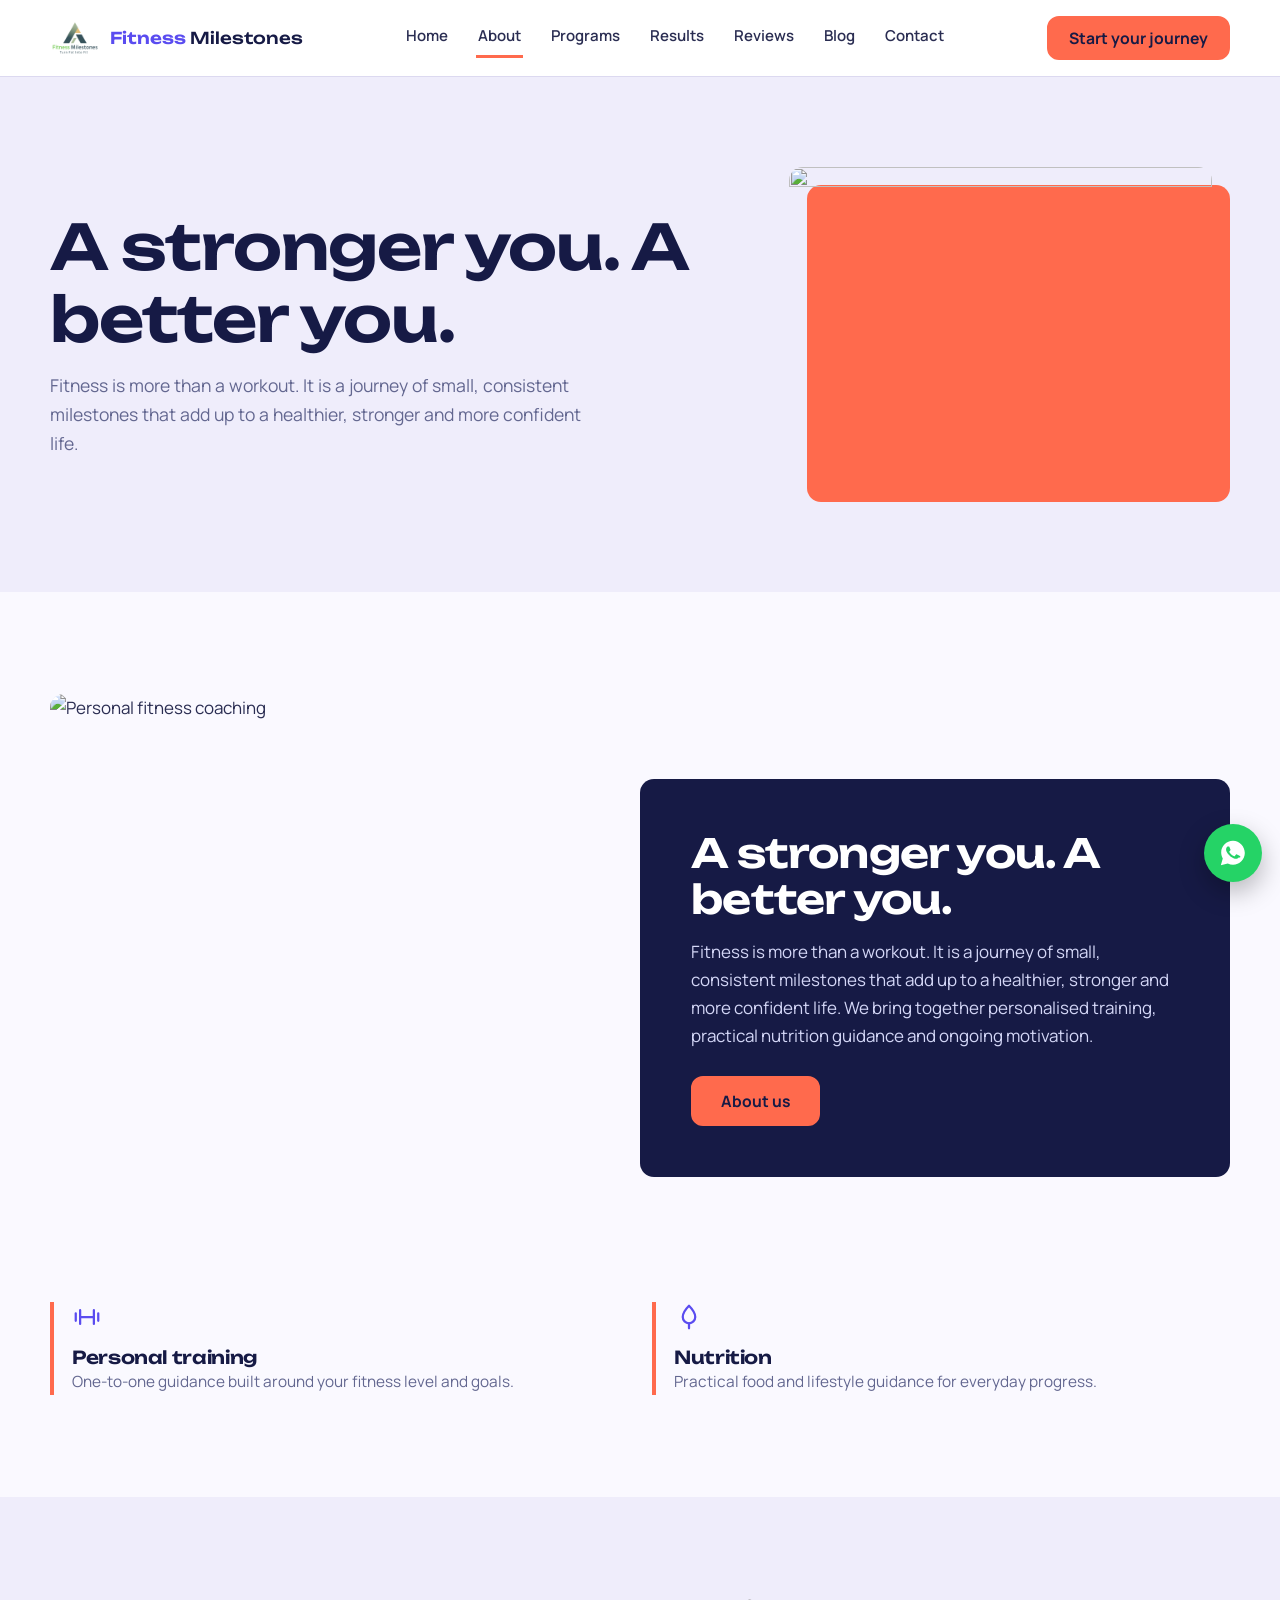
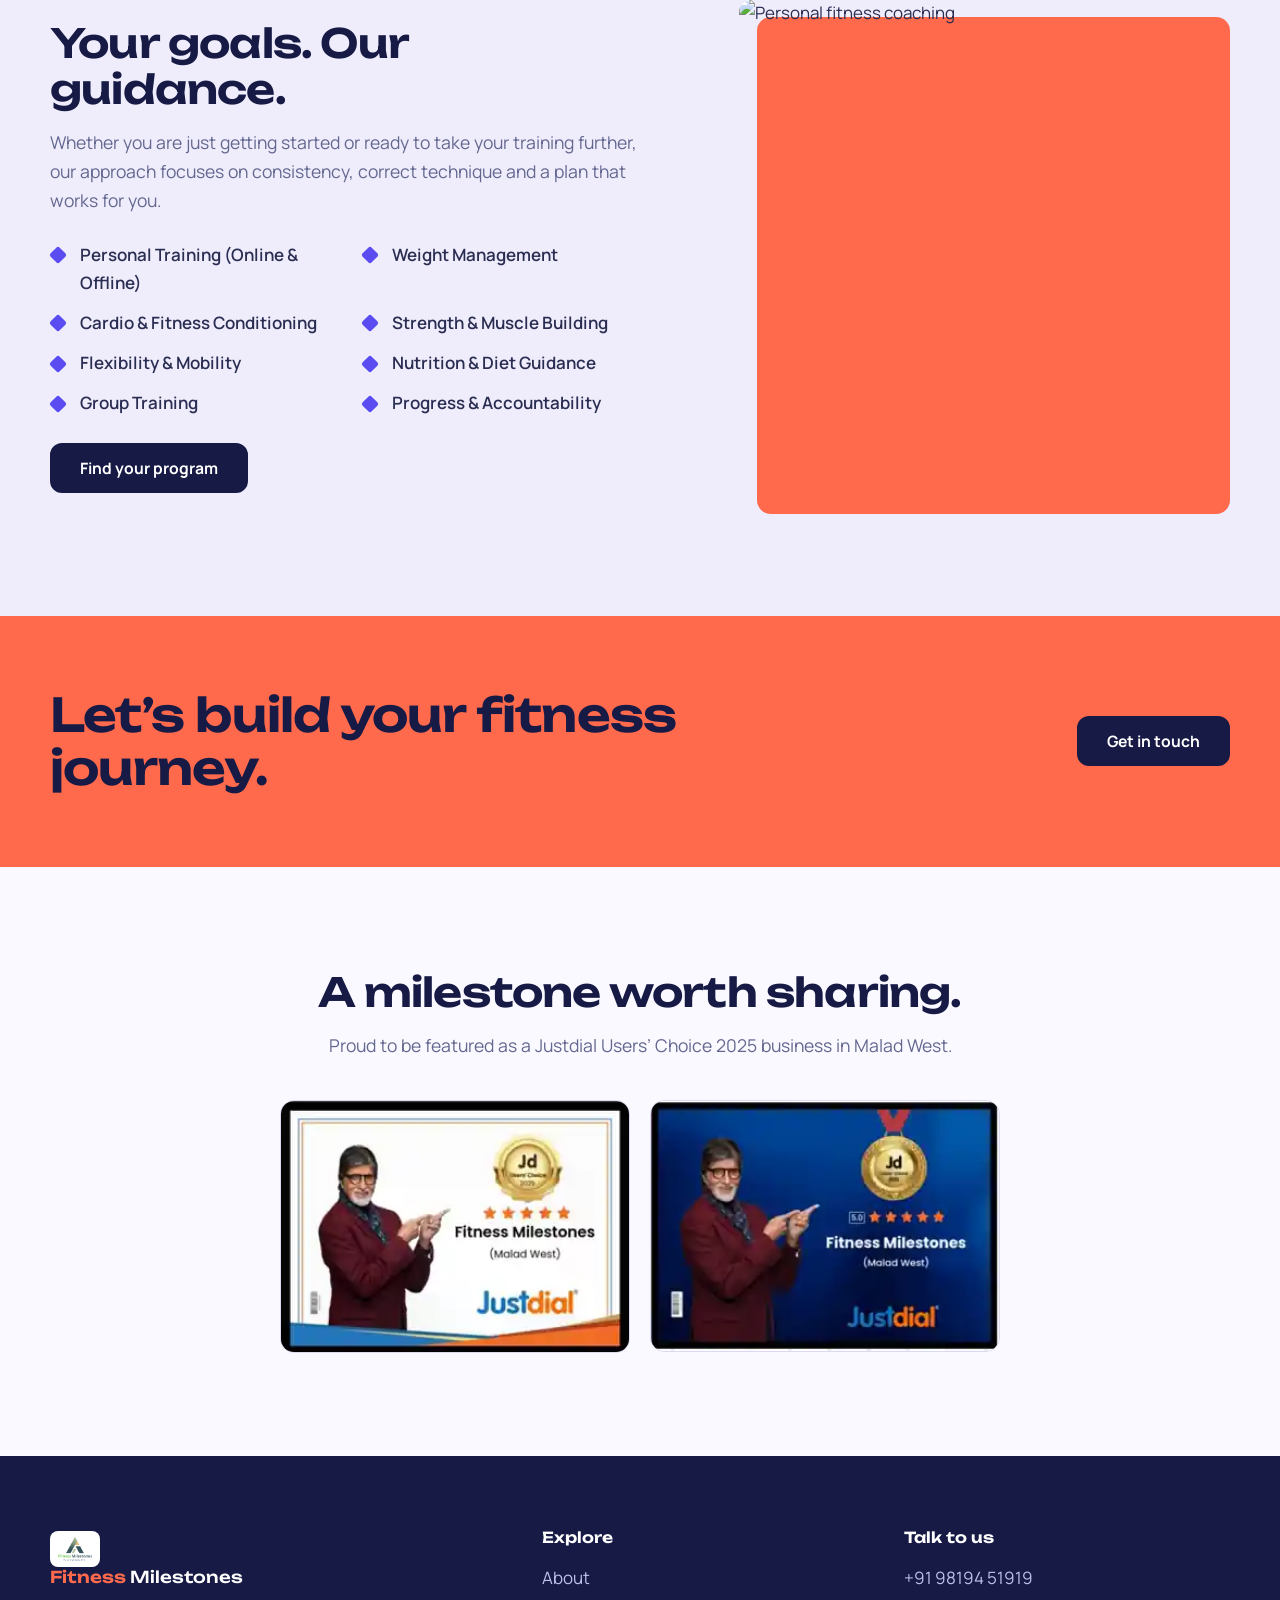
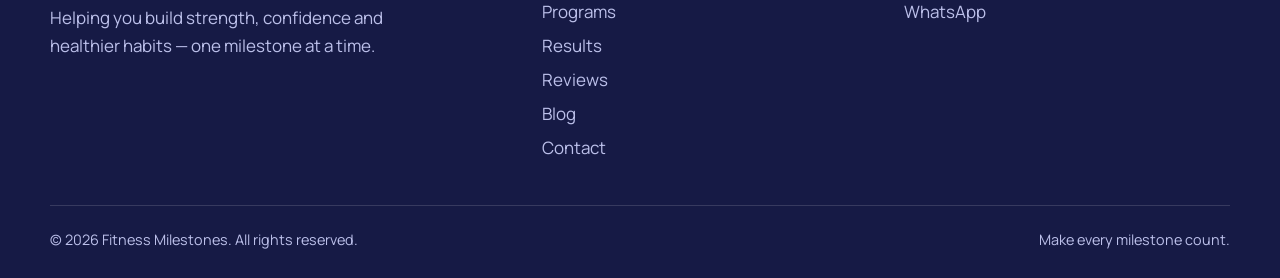
==== about.html @ b38b158b "Fitness Milestones v2 variant: light indigo/coral design, split hero, program rows, timeline steps, " ====
<!DOCTYPE html>
<html lang="en"><head><meta charset="utf-8"><meta name="viewport" content="width=device-width,initial-scale=1,viewport-fit=cover"><meta name="theme-color" content="#161a45">
<title>About | Fitness Milestones</title><meta name="description" content="Fitness is a journey of small, consistent milestones.">
<meta property="og:title" content="About | Fitness Milestones"><meta property="og:description" content="Fitness is a journey of small, consistent milestones."><meta property="og:image" content="assets/images/fitness-milestones-logo.png">
<link rel="icon" href="assets/images/fitness-milestones-logo.png">
<link rel="preconnect" href="https://fonts.googleapis.com"><link rel="preconnect" href="https://fonts.gstatic.com" crossorigin>
<link href="https://fonts.googleapis.com/css2?family=Manrope:wght@400;500;600;700&family=Unbounded:wght@500;600&display=swap" rel="stylesheet">
<link rel="stylesheet" href="assets/css/site.css"></head><body>
<a class="skip" href="#main">Skip to content</a>
<header class="hd"><div class="wrap nav"><a class="brand" href="index.html" aria-label="Fitness Milestones home"><img src="assets/images/fitness-milestones-logo.png" alt="" width="52" height="38"><span><b>Fitness</b> Milestones</span></a><nav class="links" id="links" aria-label="Main"><a href="index.html">Home</a><a href="about.html" aria-current="page">About</a><a href="programs.html">Programs</a><a href="results.html">Results</a><a href="reviews.html">Reviews</a><a href="blog.html">Blog</a><a href="contact.html">Contact</a><a class="m-cta" href="contact.html">Start your journey</a></nav><a class="btn" href="contact.html">Start your journey</a><button class="burger" id="burger" aria-expanded="false" aria-controls="links" aria-label="Open menu"><i></i></button></div></header>
<main id="main"><section class="ph"><div class="wrap hg"><div><h1>A stronger you. A better you.</h1><p class="lead">Fitness is more than a workout. It is a journey of small, consistent milestones that add up to a healthier, stronger and more confident life.</p></div><div class="fr"><img src="https://images.unsplash.com/photo-1599058945522-28d584b6f0ff?auto=format&fit=crop&w=1000&q=80" alt="" fetchpriority="high"></div></div></section><section class="sec"><div class="wrap"><div class="intro"><img loading="lazy" src="https://images.unsplash.com/photo-1571019613454-1cb2f99b2d8b?auto=format&fit=crop&w=1000&q=80" alt="Personal fitness coaching"><div class="panel"><h2>A stronger you. A better you.</h2><p>Fitness is more than a workout. It is a journey of small, consistent milestones that add up to a healthier, stronger and more confident life. We bring together personalised training, practical nutrition guidance and ongoing motivation.</p><a class="btn" href="about.html">About us</a></div></div><div class="mini"><div><svg viewBox="0 0 24 24"><path d="M6.5 6.5v11M17.5 6.5v11M3 9v6M21 9v6M6.5 12h11"/></svg><h3>Personal training</h3><p>One-to-one guidance built around your fitness level and goals.</p></div><div><svg viewBox="0 0 24 24"><path d="M12 3c3 3 5 5.5 5 9a5 5 0 01-10 0c0-3.500 2-6 5-9z"/><path d="M12 21v-4"/></svg><h3>Nutrition</h3><p>Practical food and lifestyle guidance for everyday progress.</p></div></div></div></section><section class="sec band"><div class="wrap sp r"><div><h2>Your goals. Our guidance.</h2><p class="lead">Whether you are just getting started or ready to take your training further, our approach focuses on consistency, correct technique and a plan that works for you.</p><ul class="checks"><li>Personal Training (Online &amp; Offline)</li><li>Weight Management</li><li>Cardio &amp; Fitness Conditioning</li><li>Strength &amp; Muscle Building</li><li>Flexibility &amp; Mobility</li><li>Nutrition &amp; Diet Guidance</li><li>Group Training</li><li>Progress &amp; Accountability</li></ul><a class="btn dk" href="programs.html">Find your program</a></div><div class="fr"><img loading="lazy" src="https://images.unsplash.com/photo-1571019613454-1cb2f99b2d8b?auto=format&fit=crop&w=1000&q=80" alt="Personal fitness coaching"></div></div></section><section class="cta"><div class="wrap"><h2>Let’s build your fitness journey.</h2><a class="btn dk" href="contact.html">Get in touch</a></div></section><section class="sec"><div class="wrap"><div class="head c"><h2>A milestone worth sharing.</h2><p class="lead">Proud to be featured as a Justdial Users’ Choice 2025 business in Malad West.</p></div><div class="aw"><img loading="lazy" src="assets/images/justdial-white.webp" alt="Justdial Users’ Choice 2025 recognition for Fitness Milestones, Malad West" width="320" height="231"><img loading="lazy" src="assets/images/justdial-blue.webp" alt="Justdial Users’ Choice 2025 recognition for Fitness Milestones, Malad West" width="320" height="230"></div></div></section></main>
<footer><div class="wrap"><div class="ft"><div><a class="brand" href="index.html" aria-label="Fitness Milestones home"><img src="assets/images/fitness-milestones-logo.png" alt="" width="52" height="38"><span><b>Fitness</b> Milestones</span></a><p>Helping you build strength, confidence and healthier habits — one milestone at a time.</p></div><div><h4>Explore</h4><a href="about.html">About</a><a href="programs.html">Programs</a><a href="results.html">Results</a><a href="reviews.html">Reviews</a><a href="blog.html">Blog</a><a href="contact.html">Contact</a></div><div><h4>Talk to us</h4><a href="tel:+919819451919">+91 98194 51919</a><a href="https://wa.me/919819451919" target="_blank" rel="noopener">WhatsApp</a></div></div>
<div class="cp"><span>© <span id="year">2026</span> Fitness Milestones. All rights reserved.</span><span>Make every milestone count.</span></div></div></footer>
<a class="wa" href="https://wa.me/919819451919?text=Hi%20Fitness%20Milestones%2C%20I%27d%20like%20to%20know%20more." target="_blank" rel="noopener" aria-label="Chat on WhatsApp"><svg viewBox="0 0 32 32"><path d="M16 3C9 3 3.4 8.6 3.4 15.5c0 2.3.6 4.4 1.7 6.3L3 29l7.4-1.9c1.8 1 3.8 1.5 5.6 1.5 7 0 12.600-5.600 12.600-12.500S23 3 16 3zm6.300 17.500c-.3.800-1.600 1.500-2.200 1.600-.6.100-1.300.100-2.100-.1-.5-.2-1.200-.4-2-.8-3.500-1.500-5.800-5.100-6-5.300-.2-.2-1.400-1.900-1.400-3.600s.9-2.500 1.200-2.900c.3-.3.700-.4.900-.4h.7c.2 0 .5-.1.800.6.300.7 1 2.500 1.100 2.700.1.200.1.400 0 .6-.1.200-.2.400-.4.600l-.6.700c-.2.200-.4.400-.2.800.2.400 1 1.600 2.100 2.600 1.400 1.200 2.600 1.600 3 1.800.4.200.6.200.8-.1.200-.3 1-1.200 1.300-1.600.3-.4.500-.3.900-.2.400.1 2.300 1.100 2.700 1.300.4.200.7.300.8.500.1.200.1.900-.2 1.700z"/></svg></a><script src="assets/js/site.js" defer></script></body></html>
---- assets/css/site.css ----
:root{--ink:#161a45;--ink2:#232873;--vio:#5a4cf0;--co:#ff6a4d;--mist:#efedfb;--paper:#faf9ff;--line:#dcd9f0;--text:#2a2d52;--muted:#636790;--r:14px;--max:1180px}
*{box-sizing:border-box;margin:0;padding:0}html{scroll-behavior:smooth}
body{font:400 17px/1.65 Manrope,system-ui,sans-serif;color:var(--text);background:var(--paper);overflow-x:hidden}
img{max-width:100%;display:block}a{color:inherit;text-decoration:none}
h1,h2,h3{font-family:Unbounded,Manrope,sans-serif;color:var(--ink);line-height:1.15;font-weight:600;letter-spacing:-.02em}
h1{font-size:clamp(2.1rem,5vw,3.9rem)}h2{font-size:clamp(1.55rem,3.3vw,2.5rem)}h3{font-size:1.12rem;line-height:1.3}p{max-width:60ch}
:focus-visible{outline:3px solid var(--vio);outline-offset:3px;border-radius:4px}
.wrap{width:min(100% - 40px,var(--max));margin-inline:auto}.sec{padding:clamp(56px,8vw,104px) 0}.band{background:var(--mist)}
.lead{font-size:1.1rem;color:var(--muted);margin-top:16px}.head{max-width:680px;margin-bottom:40px}.head.c{margin-inline:auto;text-align:center}.head.c p{margin-inline:auto}
.skip{position:absolute;left:-999px;top:8px;background:var(--co);color:var(--ink);padding:10px 16px;border-radius:8px;z-index:200}.skip:focus{left:8px}
.btn{display:inline-flex;align-items:center;justify-content:center;min-height:50px;padding:12px 28px;border-radius:12px;background:var(--co);color:var(--ink);font:700 .98rem Manrope,sans-serif;border:2px solid var(--co);cursor:pointer;transition:transform .2s,background .2s}
.btn:hover{transform:translateY(-2px);background:#ff826a}.btn.dk{background:var(--ink);border-color:var(--ink);color:#fff}.btn.dk:hover{background:var(--ink2)}.btn.gh{background:none;border-color:var(--ink);color:var(--ink)}.btn.gh:hover{background:var(--ink);color:#fff}
.hd{position:sticky;top:0;z-index:100;background:#fff;border-bottom:1px solid var(--line)}.nav{display:flex;align-items:center;justify-content:space-between;gap:20px;height:76px}
.brand{display:flex;align-items:center;gap:10px;font:500 1.02rem Unbounded,sans-serif;color:var(--ink)}.brand img{width:50px;height:auto}.brand b{color:var(--vio);font-weight:600}
.links{display:flex;align-items:center;gap:6px}.links a{padding:6px 2px;margin:0 10px;font-weight:600;font-size:.94rem;border-bottom:3px solid transparent}.links a:hover{border-color:var(--line)}.links a[aria-current]{border-color:var(--co)}
.nav>.btn{min-height:44px;padding:8px 20px}.burger{display:none;width:46px;height:46px;border-radius:12px;border:1.5px solid var(--line);background:#fff;cursor:pointer;position:relative}
.burger i,.burger i::before,.burger i::after{position:absolute;left:50%;width:18px;height:2px;background:var(--ink);transition:.25s;content:""}.burger i{top:50%;transform:translate(-50%,-50%)}.burger i::before{top:-6px;left:0}.burger i::after{top:6px;left:0}
.burger[aria-expanded=true] i{background:none}.burger[aria-expanded=true] i::before{top:0;transform:rotate(45deg)}.burger[aria-expanded=true] i::after{top:0;transform:rotate(-45deg)}
@media(min-width:961px){.m-cta{display:none!important}}
.hero,.ph{background:var(--mist);overflow:hidden}.hg{display:grid;grid-template-columns:1.1fr .9fr;gap:clamp(32px,6vw,80px);align-items:center;padding:clamp(48px,7vw,96px) 0}
.tag{display:flex;align-items:center;gap:10px;font-weight:700;color:var(--vio);font-size:.95rem;margin-bottom:20px}.tag::before{content:"";width:12px;height:12px;background:var(--co);transform:rotate(45deg)}
.hero h1{font-size:clamp(2.3rem,5.6vw,4.4rem)}.hero .lead{max-width:48ch;font-size:1.15rem}.acts{display:flex;flex-wrap:wrap;gap:14px;margin-top:32px}
.hero .hg>div:first-child>*{animation:up .7s cubic-bezier(.2,.7,.2,1) both}.hero .hg>div:first-child>:nth-child(2){animation-delay:.08s}.hero .hg>div:first-child>:nth-child(3){animation-delay:.16s}.hero .hg>div:first-child>:nth-child(4){animation-delay:.24s}
@keyframes up{from{opacity:0;transform:translateY(22px)}}
.fr{position:relative;isolation:isolate;margin:0 18px 18px 0}.fr::before{content:"";position:absolute;inset:18px -18px -18px 18px;background:var(--co);border-radius:var(--r);z-index:-1}.fr img{width:100%;border-radius:var(--r);object-fit:cover}
.hero .fr img{aspect-ratio:4/4.6}.plate{position:absolute;left:-22px;bottom:34px;background:var(--ink);color:#fff;padding:16px 22px;border-radius:var(--r);box-shadow:0 14px 30px rgba(22,26,69,.3)}.plate b{display:block;font:600 2rem/1 Unbounded,sans-serif}.plate b i{font-style:normal;color:var(--co)}.plate span{font-size:.88rem;color:#cfd2f5}
.ph h1{max-width:15ch}.ph .lead{max-width:50ch}.ph .fr img{aspect-ratio:4/3}.ph .hg{grid-template-columns:1.2fr .8fr}
.strip{background:#fff;border-bottom:1px solid var(--line)}.strip ul{list-style:none;display:flex;flex-wrap:wrap;justify-content:center;padding:18px 0}.strip li{padding:2px 20px;font-weight:600;color:var(--ink2);font-size:.95rem}.strip li+li{border-left:2px solid var(--line)}
.intro{display:grid;grid-template-columns:repeat(12,1fr);align-items:center}.intro>img{grid-column:1/8;grid-row:1;width:100%;aspect-ratio:4/3.3;object-fit:cover;border-radius:var(--r)}
.panel{grid-column:7/13;grid-row:1;background:var(--ink);color:#d4d7f7;padding:clamp(28px,4vw,52px);border-radius:var(--r)}.panel h2{color:#fff}.panel p{margin:16px 0 26px}
.mini{display:grid;grid-template-columns:1fr 1fr;gap:24px;margin-top:40px}.mini div{border-left:4px solid var(--co);padding-left:18px}.mini svg{width:30px;height:30px;stroke:var(--vio);fill:none;stroke-width:1.8;stroke-linecap:round;stroke-linejoin:round;margin-bottom:6px}.mini p{color:var(--muted);font-size:.96rem}
.sp{display:grid;grid-template-columns:.9fr 1.1fr;gap:clamp(36px,7vw,90px);align-items:center}.sp.r{grid-template-columns:1.1fr .9fr}.sp .fr img{aspect-ratio:1/1.05}.cap{margin-top:30px;font-weight:700;color:var(--ink)}.cap small{display:block;font-weight:500;color:var(--muted)}
.chips{display:flex;flex-wrap:wrap;gap:10px;margin:24px 0}.chips span{padding:8px 16px;border-radius:8px;background:#fff;border:1px solid var(--line);font-weight:600;font-size:.92rem;color:var(--ink2)}
.prow{display:grid;grid-template-columns:5fr 7fr;gap:clamp(24px,5vw,60px);align-items:center;padding:28px 0;border-top:1px solid var(--line)}.prow:last-child{border-bottom:1px solid var(--line)}.prow img{width:100%;aspect-ratio:16/10;object-fit:cover;border-radius:var(--r)}
.prow small{font-weight:700;color:var(--vio);font-size:.9rem}.prow h3{font-size:clamp(1.3rem,2.4vw,1.8rem);margin:6px 0 10px}.prow p{color:var(--muted)}
.tl{display:grid;grid-template-columns:repeat(4,1fr);gap:28px;counter-reset:s}.st{counter-increment:s;border-top:3px solid var(--ink);padding-top:24px;position:relative}.st::before{content:counter(s);position:absolute;top:-19px;left:0;width:36px;height:36px;border-radius:50%;background:var(--co);color:var(--ink);display:grid;place-items:center;font:600 .95rem Unbounded,sans-serif}.st p{margin-top:8px;color:var(--muted);font-size:.96rem}
.rv{max-width:860px;margin:0 auto}.rt{display:grid}.rq{grid-area:1/1;background:var(--ink);border-radius:var(--r);padding:clamp(28px,5vw,56px);opacity:0;visibility:hidden;transition:.5s}.rq.on{opacity:1;visibility:visible}
.rq blockquote{font:500 clamp(1.15rem,2.4vw,1.55rem)/1.5 Manrope,sans-serif;color:#fff}.rq cite{display:block;margin-top:24px;font-style:normal;font-weight:700;color:var(--co)}.rq small{color:#b8bcea}
.rc{display:flex;align-items:center;justify-content:center;gap:16px;margin-top:24px}.rc>button{width:48px;height:48px;border-radius:12px;border:1.5px solid var(--ink);background:none;font-size:1.2rem;cursor:pointer;color:var(--ink)}.rc>button:hover{background:var(--ink);color:#fff}
.dots{display:flex;gap:8px}.dots button{width:10px;height:10px;border:0;padding:0;background:var(--line);cursor:pointer}.dots button.on{background:var(--co);width:30px}
.led{display:grid;grid-template-columns:repeat(3,minmax(0,1fr))}.led div{padding:12px clamp(8px,3vw,40px);text-align:center}.led div+div{border-left:2px solid var(--line)}.led strong{display:block;font:600 clamp(2rem,6vw,4.4rem)/1.1 Unbounded,sans-serif;color:var(--vio)}.led strong i{font-style:normal;color:var(--co)}.led span{font-weight:600;color:var(--ink2);font-size:clamp(.78rem,1.6vw,1rem)}
.cta{background:var(--co);padding:clamp(44px,6vw,72px) 0}.cta .wrap{display:flex;align-items:center;justify-content:space-between;gap:28px;flex-wrap:wrap}.cta h2{max-width:18ch;font-size:clamp(1.7rem,3.8vw,2.9rem)}
.aw{display:grid;grid-template-columns:1fr 1fr;gap:20px;max-width:720px;margin:0 auto}.aw img{width:100%;height:auto;border-radius:var(--r);border:1px solid var(--line);background:#fff}
.checks{list-style:none;display:grid;grid-template-columns:1fr 1fr;gap:12px 24px;margin:26px 0}.checks li{padding-left:30px;position:relative;font-weight:600}.checks li::before{content:"";position:absolute;left:0;top:.38em;width:16px;height:16px;background:var(--vio);transform:rotate(45deg) scale(.8);border-radius:3px}
.bars{display:grid;gap:20px;margin:28px 0}.bars b{display:block;color:var(--ink);margin-bottom:8px}.bar{height:12px;border-radius:3px;background:var(--line);overflow:hidden}.bar i{display:block;height:100%;width:0;background:var(--vio);transition:width 1.2s cubic-bezier(.2,.7,.2,1)}.bars.go .bar i{width:var(--w)}
.g3{display:grid;grid-template-columns:repeat(3,1fr);gap:24px}.post{background:#fff;border:1px solid var(--line);border-radius:var(--r);overflow:hidden}.post img{aspect-ratio:16/10;width:100%;object-fit:cover}.post div{padding:22px 24px 28px}.post small{color:var(--vio);font-weight:700}.post h3{margin:6px 0 10px}.post p{color:var(--muted);font-size:.96rem}
.cg{display:grid;grid-template-columns:1.1fr .9fr;gap:clamp(32px,6vw,80px);align-items:start}form{display:grid;gap:16px;margin-top:28px}label{display:grid;gap:6px;font-weight:700;color:var(--ink);font-size:.95rem}
input,textarea{font:inherit;padding:14px 16px;border-radius:10px;border:1.5px solid var(--line);background:#fff;width:100%}input:focus,textarea:focus{outline:none;border-color:var(--vio);box-shadow:0 0 0 4px rgba(90,76,240,.15)}textarea{min-height:140px;resize:vertical}
.ways{display:grid;gap:14px}.way{background:#fff;border:1px solid var(--line);border-left:5px solid var(--co);border-radius:10px;padding:16px 20px;display:block}a.way:hover{border-left-color:var(--vio)}.way b{color:var(--ink);display:block}.way small{color:var(--muted);font-size:.94rem;line-height:1.4;display:block}
footer{background:var(--ink);color:#bcc0ea;padding:clamp(48px,6vw,72px) 0 26px}footer .brand{color:#fff}footer .brand img{background:#fff;border-radius:8px;padding:4px 6px}footer .brand b{color:var(--co)}
.ft{display:grid;grid-template-columns:1.4fr 1fr 1fr;gap:36px}.ft p{margin-top:14px;max-width:34ch}.ft h4{color:#fff;font:600 .95rem Unbounded,sans-serif;margin-bottom:14px}.ft a{display:block;padding:3px 0}.ft a:hover{color:var(--co)}
.cp{display:flex;justify-content:space-between;gap:12px;flex-wrap:wrap;margin-top:40px;padding-top:22px;border-top:1px solid rgba(255,255,255,.14);font-size:.9rem}
.wa{position:fixed;right:18px;bottom:calc(18px + env(safe-area-inset-bottom,0px));width:58px;height:58px;border-radius:50%;background:#25d366;display:grid;place-items:center;box-shadow:0 10px 26px rgba(0,0,0,.28);z-index:90}.wa svg{width:30px;height:30px;fill:#fff}
@media(max-width:960px){.burger{display:block}.nav>.btn{display:none}
.links{position:fixed;inset:76px 0 auto 0;flex-direction:column;align-items:stretch;gap:2px;padding:12px 20px 24px;background:#fff;border-bottom:1px solid var(--line);max-height:calc(100dvh - 76px);overflow:auto;transform:translateY(-10px);opacity:0;visibility:hidden;transition:.25s}.links.open{transform:none;opacity:1;visibility:visible}
.links a{margin:0;padding:14px 4px;font-size:1.05rem;border-bottom:1px solid var(--line)}.links .m-cta{display:flex;margin-top:14px;justify-content:center;background:var(--co);border-radius:12px;border:0}
.hg,.ph .hg,.sp,.sp.r,.cg{grid-template-columns:1fr}.hero .fr img{aspect-ratio:4/3}.intro{display:block}.intro>img{aspect-ratio:4/3}.panel{margin:-40px 16px 0;position:relative}
.prow{grid-template-columns:1fr}.tl{grid-template-columns:1fr 1fr;row-gap:44px}.g3{grid-template-columns:1fr 1fr}.ft{grid-template-columns:1fr 1fr}.ft>div:first-child{grid-column:1/-1}.sp.r>:first-child{order:2}}
@media(max-width:640px){.mini,.checks,.g3,.tl,.aw{grid-template-columns:1fr}.acts .btn,.cta .btn{width:100%}.brand{font-size:.92rem}.brand img{width:42px}.plate{left:-8px;padding:12px 16px}.plate b{font-size:1.5rem}.strip li{padding:2px 12px;font-size:.88rem}.led div{padding-inline:4px}.cp{flex-direction:column}}
@media(prefers-reduced-motion:reduce){*,*::before,*::after{animation:none!important;transition-duration:.01ms!important}html{scroll-behavior:auto}}
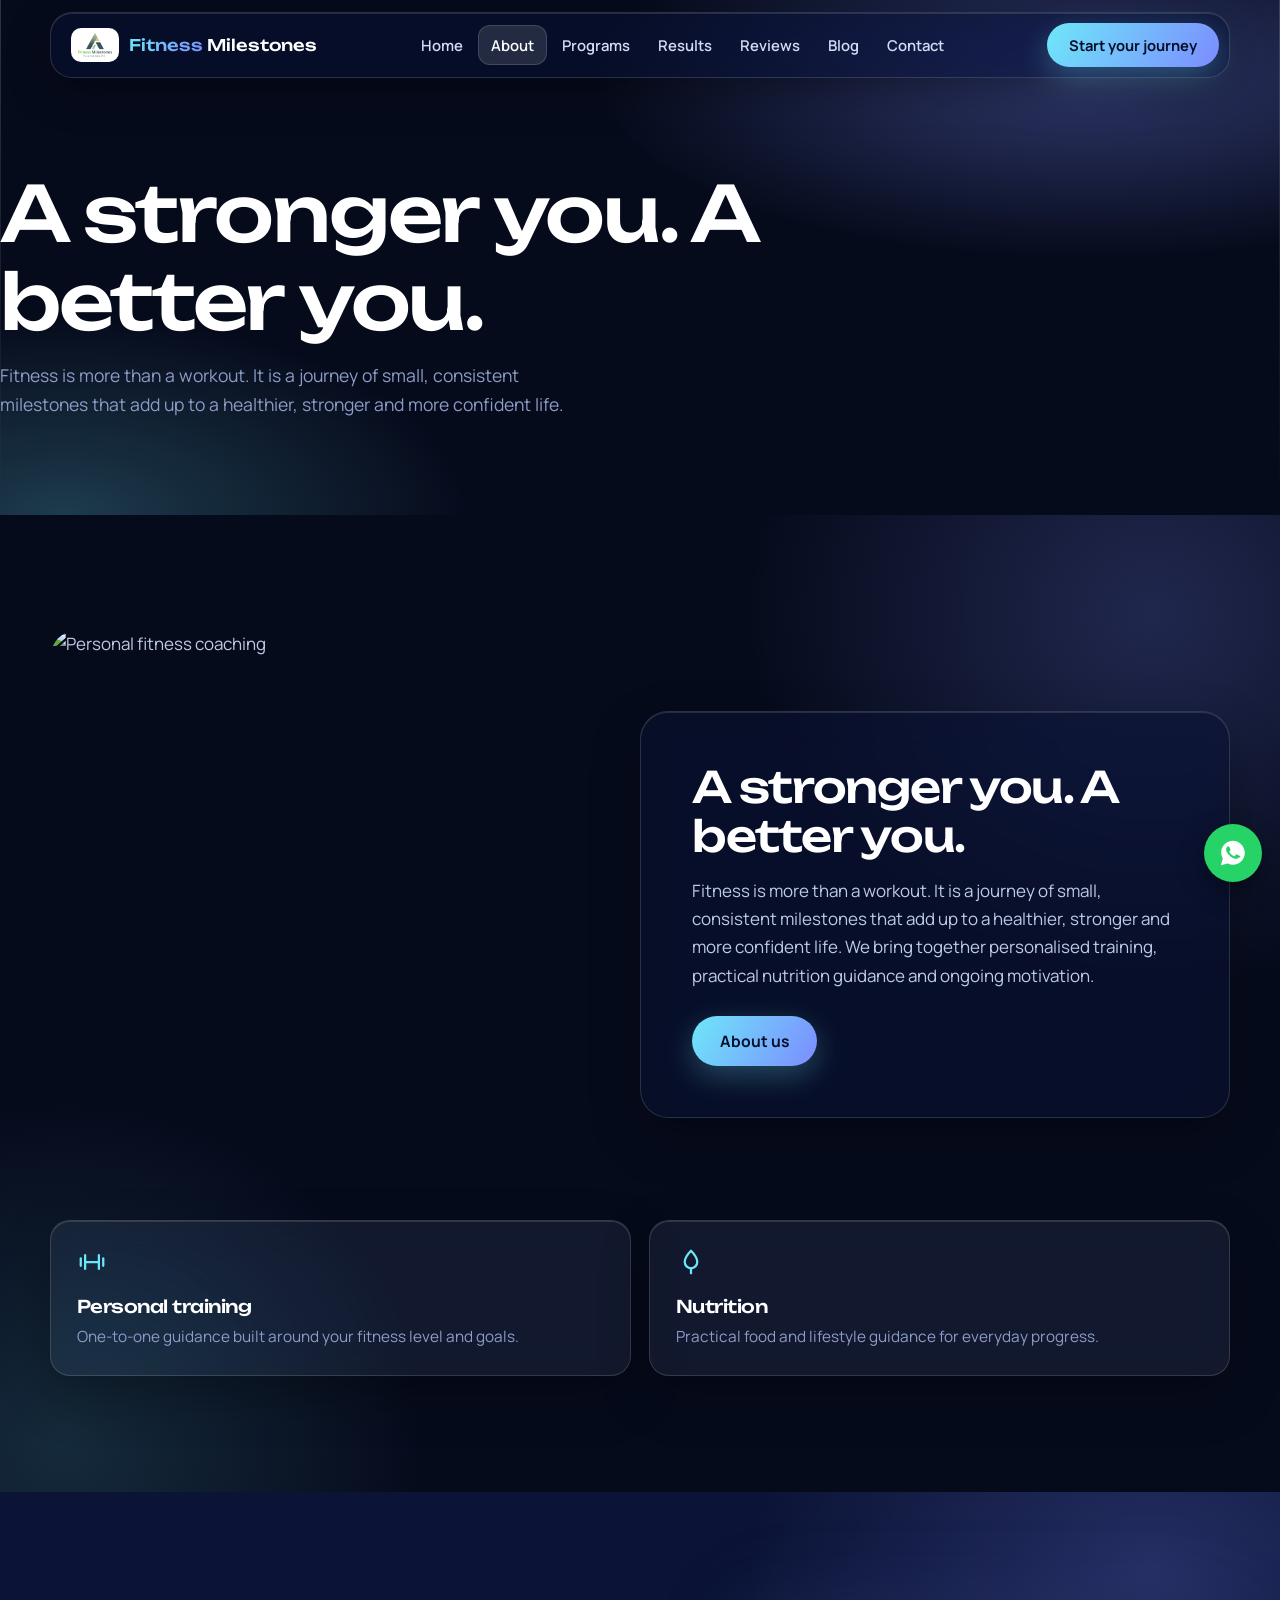
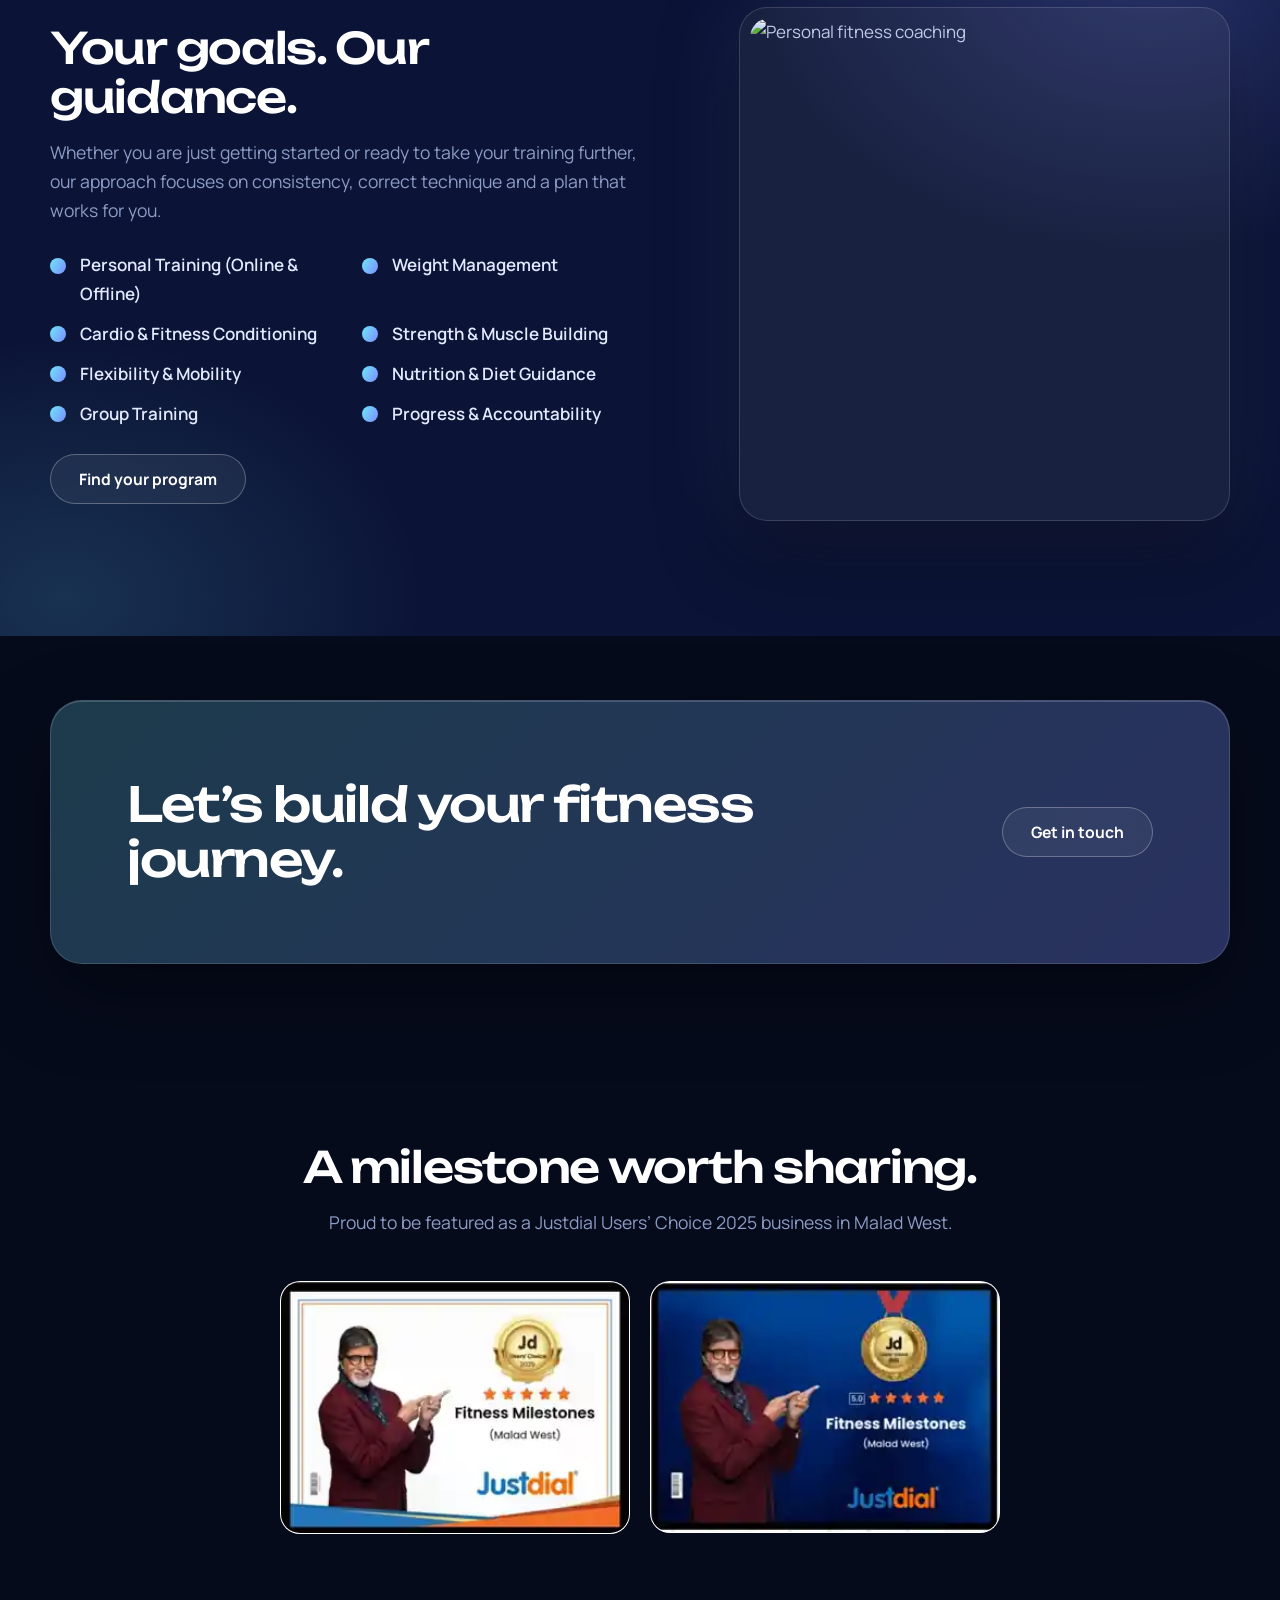
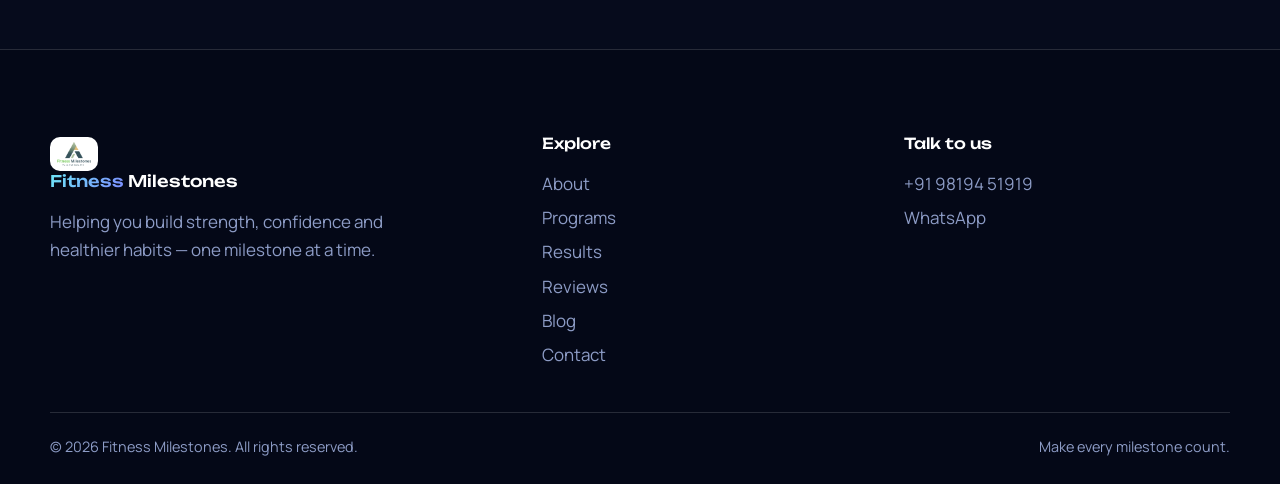
==== commit 3bbde26e: "Premium cool glass redesign: midnight navy, ice-cyan/periwinkle, frosted glass nav, hero stats and p" ====
--- a/about.html
+++ b/about.html
@@ -1,5 +1,5 @@
 <!DOCTYPE html>
-<html lang="en"><head><meta charset="utf-8"><meta name="viewport" content="width=device-width,initial-scale=1,viewport-fit=cover"><meta name="theme-color" content="#161a45">
+<html lang="en"><head><meta charset="utf-8"><meta name="viewport" content="width=device-width,initial-scale=1,viewport-fit=cover"><meta name="theme-color" content="#060b1c">
 <title>About | Fitness Milestones</title><meta name="description" content="Fitness is a journey of small, consistent milestones.">
 <meta property="og:title" content="About | Fitness Milestones"><meta property="og:description" content="Fitness is a journey of small, consistent milestones."><meta property="og:image" content="assets/images/fitness-milestones-logo.png">
 <link rel="icon" href="assets/images/fitness-milestones-logo.png">
@@ -8,7 +8,7 @@
 <link rel="stylesheet" href="assets/css/site.css"></head><body>
 <a class="skip" href="#main">Skip to content</a>
 <header class="hd"><div class="wrap nav"><a class="brand" href="index.html" aria-label="Fitness Milestones home"><img src="assets/images/fitness-milestones-logo.png" alt="" width="52" height="38"><span><b>Fitness</b> Milestones</span></a><nav class="links" id="links" aria-label="Main"><a href="index.html">Home</a><a href="about.html" aria-current="page">About</a><a href="programs.html">Programs</a><a href="results.html">Results</a><a href="reviews.html">Reviews</a><a href="blog.html">Blog</a><a href="contact.html">Contact</a><a class="m-cta" href="contact.html">Start your journey</a></nav><a class="btn" href="contact.html">Start your journey</a><button class="burger" id="burger" aria-expanded="false" aria-controls="links" aria-label="Open menu"><i></i></button></div></header>
-<main id="main"><section class="ph"><div class="wrap hg"><div><h1>A stronger you. A better you.</h1><p class="lead">Fitness is more than a workout. It is a journey of small, consistent milestones that add up to a healthier, stronger and more confident life.</p></div><div class="fr"><img src="https://images.unsplash.com/photo-1599058945522-28d584b6f0ff?auto=format&fit=crop&w=1000&q=80" alt="" fetchpriority="high"></div></div></section><section class="sec"><div class="wrap"><div class="intro"><img loading="lazy" src="https://images.unsplash.com/photo-1571019613454-1cb2f99b2d8b?auto=format&fit=crop&w=1000&q=80" alt="Personal fitness coaching"><div class="panel"><h2>A stronger you. A better you.</h2><p>Fitness is more than a workout. It is a journey of small, consistent milestones that add up to a healthier, stronger and more confident life. We bring together personalised training, practical nutrition guidance and ongoing motivation.</p><a class="btn" href="about.html">About us</a></div></div><div class="mini"><div><svg viewBox="0 0 24 24"><path d="M6.5 6.5v11M17.5 6.5v11M3 9v6M21 9v6M6.5 12h11"/></svg><h3>Personal training</h3><p>One-to-one guidance built around your fitness level and goals.</p></div><div><svg viewBox="0 0 24 24"><path d="M12 3c3 3 5 5.5 5 9a5 5 0 01-10 0c0-3.500 2-6 5-9z"/><path d="M12 21v-4"/></svg><h3>Nutrition</h3><p>Practical food and lifestyle guidance for everyday progress.</p></div></div></div></section><section class="sec band"><div class="wrap sp r"><div><h2>Your goals. Our guidance.</h2><p class="lead">Whether you are just getting started or ready to take your training further, our approach focuses on consistency, correct technique and a plan that works for you.</p><ul class="checks"><li>Personal Training (Online &amp; Offline)</li><li>Weight Management</li><li>Cardio &amp; Fitness Conditioning</li><li>Strength &amp; Muscle Building</li><li>Flexibility &amp; Mobility</li><li>Nutrition &amp; Diet Guidance</li><li>Group Training</li><li>Progress &amp; Accountability</li></ul><a class="btn dk" href="programs.html">Find your program</a></div><div class="fr"><img loading="lazy" src="https://images.unsplash.com/photo-1571019613454-1cb2f99b2d8b?auto=format&fit=crop&w=1000&q=80" alt="Personal fitness coaching"></div></div></section><section class="cta"><div class="wrap"><h2>Let’s build your fitness journey.</h2><a class="btn dk" href="contact.html">Get in touch</a></div></section><section class="sec"><div class="wrap"><div class="head c"><h2>A milestone worth sharing.</h2><p class="lead">Proud to be featured as a Justdial Users’ Choice 2025 business in Malad West.</p></div><div class="aw"><img loading="lazy" src="assets/images/justdial-white.webp" alt="Justdial Users’ Choice 2025 recognition for Fitness Milestones, Malad West" width="320" height="231"><img loading="lazy" src="assets/images/justdial-blue.webp" alt="Justdial Users’ Choice 2025 recognition for Fitness Milestones, Malad West" width="320" height="230"></div></div></section></main>
+<main id="main"><section class="ph"><div class="bg"><img src="https://images.unsplash.com/photo-1599058945522-28d584b6f0ff?auto=format&fit=crop&w=1000&q=80" alt="" fetchpriority="high"></div><div class="wrap hg"><h1>A stronger you. A better you.</h1><p class="lead">Fitness is more than a workout. It is a journey of small, consistent milestones that add up to a healthier, stronger and more confident life.</p></div></section><section class="sec glow"><div class="wrap"><div class="intro"><img loading="lazy" src="https://images.unsplash.com/photo-1571019613454-1cb2f99b2d8b?auto=format&fit=crop&w=1000&q=80" alt="Personal fitness coaching"><div class="panel"><h2>A stronger you. A better you.</h2><p>Fitness is more than a workout. It is a journey of small, consistent milestones that add up to a healthier, stronger and more confident life. We bring together personalised training, practical nutrition guidance and ongoing motivation.</p><a class="btn" href="about.html">About us</a></div></div><div class="mini"><div><svg viewBox="0 0 24 24"><path d="M6.5 6.5v11M17.5 6.5v11M3 9v6M21 9v6M6.5 12h11"/></svg><h3>Personal training</h3><p>One-to-one guidance built around your fitness level and goals.</p></div><div><svg viewBox="0 0 24 24"><path d="M12 3c3 3 5 5.5 5 9a5 5 0 01-10 0c0-3.500 2-6 5-9z"/><path d="M12 21v-4"/></svg><h3>Nutrition</h3><p>Practical food and lifestyle guidance for everyday progress.</p></div></div></div></section><section class="sec band"><div class="wrap sp r"><div><h2>Your goals. Our guidance.</h2><p class="lead">Whether you are just getting started or ready to take your training further, our approach focuses on consistency, correct technique and a plan that works for you.</p><ul class="checks"><li>Personal Training (Online &amp; Offline)</li><li>Weight Management</li><li>Cardio &amp; Fitness Conditioning</li><li>Strength &amp; Muscle Building</li><li>Flexibility &amp; Mobility</li><li>Nutrition &amp; Diet Guidance</li><li>Group Training</li><li>Progress &amp; Accountability</li></ul><a class="btn dk" href="programs.html">Find your program</a></div><div class="fr"><img loading="lazy" src="https://images.unsplash.com/photo-1571019613454-1cb2f99b2d8b?auto=format&fit=crop&w=1000&q=80" alt="Personal fitness coaching"></div></div></section><section class="cta"><div class="wrap"><h2>Let’s build your fitness journey.</h2><a class="btn dk" href="contact.html">Get in touch</a></div></section><section class="sec"><div class="wrap"><div class="head c"><h2>A milestone worth sharing.</h2><p class="lead">Proud to be featured as a Justdial Users’ Choice 2025 business in Malad West.</p></div><div class="aw"><img loading="lazy" src="assets/images/justdial-white.webp" alt="Justdial Users’ Choice 2025 recognition for Fitness Milestones, Malad West" width="320" height="231"><img loading="lazy" src="assets/images/justdial-blue.webp" alt="Justdial Users’ Choice 2025 recognition for Fitness Milestones, Malad West" width="320" height="230"></div></div></section></main>
 <footer><div class="wrap"><div class="ft"><div><a class="brand" href="index.html" aria-label="Fitness Milestones home"><img src="assets/images/fitness-milestones-logo.png" alt="" width="52" height="38"><span><b>Fitness</b> Milestones</span></a><p>Helping you build strength, confidence and healthier habits — one milestone at a time.</p></div><div><h4>Explore</h4><a href="about.html">About</a><a href="programs.html">Programs</a><a href="results.html">Results</a><a href="reviews.html">Reviews</a><a href="blog.html">Blog</a><a href="contact.html">Contact</a></div><div><h4>Talk to us</h4><a href="tel:+919819451919">+91 98194 51919</a><a href="https://wa.me/919819451919" target="_blank" rel="noopener">WhatsApp</a></div></div>
 <div class="cp"><span>© <span id="year">2026</span> Fitness Milestones. All rights reserved.</span><span>Make every milestone count.</span></div></div></footer>
 <a class="wa" href="https://wa.me/919819451919?text=Hi%20Fitness%20Milestones%2C%20I%27d%20like%20to%20know%20more." target="_blank" rel="noopener" aria-label="Chat on WhatsApp"><svg viewBox="0 0 32 32"><path d="M16 3C9 3 3.4 8.6 3.4 15.5c0 2.3.6 4.4 1.7 6.3L3 29l7.4-1.9c1.8 1 3.8 1.5 5.6 1.5 7 0 12.600-5.600 12.600-12.500S23 3 16 3zm6.300 17.500c-.3.800-1.600 1.500-2.200 1.600-.6.100-1.300.100-2.100-.1-.5-.2-1.200-.4-2-.8-3.500-1.500-5.800-5.100-6-5.300-.2-.2-1.400-1.900-1.400-3.600s.9-2.500 1.200-2.900c.3-.3.700-.4.900-.4h.7c.2 0 .5-.1.800.6.300.7 1 2.500 1.100 2.700.1.200.1.400 0 .6-.1.200-.2.400-.4.600l-.6.700c-.2.200-.4.400-.2.800.2.400 1 1.600 2.100 2.600 1.400 1.200 2.600 1.600 3 1.800.4.200.6.200.8-.1.200-.3 1-1.200 1.300-1.600.3-.4.500-.3.900-.2.400.1 2.300 1.100 2.700 1.300.4.200.7.300.8.500.1.200.1.900-.2 1.700z"/></svg></a><script src="assets/js/site.js" defer></script></body></html>
--- a/assets/css/site.css
+++ b/assets/css/site.css
@@ -1,60 +1,64 @@
-:root{--ink:#161a45;--ink2:#232873;--vio:#5a4cf0;--co:#ff6a4d;--mist:#efedfb;--paper:#faf9ff;--line:#dcd9f0;--text:#2a2d52;--muted:#636790;--r:14px;--max:1180px}
+:root{--bg:#060b1c;--bg2:#0b1436;--ink:#fff;--txt:#bfcae6;--muted:#8d9cc6;--cy:#6ee7f9;--pe:#7c8cff;--grad:linear-gradient(120deg,#6ee7f9,#7c8cff);--gl:rgba(255,255,255,.06);--glb:rgba(255,255,255,.14);--r:20px;--max:1180px;--e:cubic-bezier(.2,.7,.2,1)}
 *{box-sizing:border-box;margin:0;padding:0}html{scroll-behavior:smooth}
-body{font:400 17px/1.65 Manrope,system-ui,sans-serif;color:var(--text);background:var(--paper);overflow-x:hidden}
+body{font:400 17px/1.65 Manrope,system-ui,sans-serif;color:var(--txt);background:var(--bg);overflow-x:hidden}
 img{max-width:100%;display:block}a{color:inherit;text-decoration:none}
-h1,h2,h3{font-family:Unbounded,Manrope,sans-serif;color:var(--ink);line-height:1.15;font-weight:600;letter-spacing:-.02em}
-h1{font-size:clamp(2.1rem,5vw,3.9rem)}h2{font-size:clamp(1.55rem,3.3vw,2.5rem)}h3{font-size:1.12rem;line-height:1.3}p{max-width:60ch}
-:focus-visible{outline:3px solid var(--vio);outline-offset:3px;border-radius:4px}
-.wrap{width:min(100% - 40px,var(--max));margin-inline:auto}.sec{padding:clamp(56px,8vw,104px) 0}.band{background:var(--mist)}
-.lead{font-size:1.1rem;color:var(--muted);margin-top:16px}.head{max-width:680px;margin-bottom:40px}.head.c{margin-inline:auto;text-align:center}.head.c p{margin-inline:auto}
-.skip{position:absolute;left:-999px;top:8px;background:var(--co);color:var(--ink);padding:10px 16px;border-radius:8px;z-index:200}.skip:focus{left:8px}
-.btn{display:inline-flex;align-items:center;justify-content:center;min-height:50px;padding:12px 28px;border-radius:12px;background:var(--co);color:var(--ink);font:700 .98rem Manrope,sans-serif;border:2px solid var(--co);cursor:pointer;transition:transform .2s,background .2s}
-.btn:hover{transform:translateY(-2px);background:#ff826a}.btn.dk{background:var(--ink);border-color:var(--ink);color:#fff}.btn.dk:hover{background:var(--ink2)}.btn.gh{background:none;border-color:var(--ink);color:var(--ink)}.btn.gh:hover{background:var(--ink);color:#fff}
-.hd{position:sticky;top:0;z-index:100;background:#fff;border-bottom:1px solid var(--line)}.nav{display:flex;align-items:center;justify-content:space-between;gap:20px;height:76px}
-.brand{display:flex;align-items:center;gap:10px;font:500 1.02rem Unbounded,sans-serif;color:var(--ink)}.brand img{width:50px;height:auto}.brand b{color:var(--vio);font-weight:600}
-.links{display:flex;align-items:center;gap:6px}.links a{padding:6px 2px;margin:0 10px;font-weight:600;font-size:.94rem;border-bottom:3px solid transparent}.links a:hover{border-color:var(--line)}.links a[aria-current]{border-color:var(--co)}
-.nav>.btn{min-height:44px;padding:8px 20px}.burger{display:none;width:46px;height:46px;border-radius:12px;border:1.5px solid var(--line);background:#fff;cursor:pointer;position:relative}
-.burger i,.burger i::before,.burger i::after{position:absolute;left:50%;width:18px;height:2px;background:var(--ink);transition:.25s;content:""}.burger i{top:50%;transform:translate(-50%,-50%)}.burger i::before{top:-6px;left:0}.burger i::after{top:6px;left:0}
+h1,h2,h3{font-family:Unbounded,Manrope,sans-serif;color:#fff;line-height:1.14;font-weight:500;letter-spacing:-.03em}
+h1{font-size:clamp(2.2rem,5.6vw,4.6rem)}h2{font-size:clamp(1.6rem,3.5vw,2.7rem)}h3{font-size:1.1rem;line-height:1.3}p{max-width:60ch}
+:focus-visible{outline:3px solid var(--cy);outline-offset:3px;border-radius:6px}
+.wrap{width:min(100% - 40px,var(--max));margin-inline:auto}.sec{padding:clamp(60px,9vw,116px) 0;position:relative;isolation:isolate}
+.band{background:var(--bg2)}.band::before,.glow::before{content:"";position:absolute;inset:0;z-index:-1;background:radial-gradient(45% 55% at 90% 10%,rgba(124,140,255,.22),transparent 70%),radial-gradient(40% 50% at 5% 95%,rgba(110,231,249,.14),transparent 70%)}
+.lead{font-size:1.1rem;color:var(--muted);margin-top:16px}.head{max-width:680px;margin-bottom:44px}.head.c{margin-inline:auto;text-align:center}.head.c p{margin-inline:auto}
+.skip{position:absolute;left:-999px;top:8px;background:var(--cy);color:var(--bg);padding:10px 16px;border-radius:8px;z-index:200}.skip:focus{left:8px}
+.gl,.panel,.way,.post,.st,.led div,.rq,.mini div,.prow{background:var(--gl);border:1px solid var(--glb);backdrop-filter:blur(18px) saturate(1.4);-webkit-backdrop-filter:blur(18px) saturate(1.4);box-shadow:0 20px 50px rgba(0,0,0,.28),inset 0 1px 0 rgba(255,255,255,.12)}
+.btn{display:inline-flex;align-items:center;justify-content:center;min-height:50px;padding:12px 28px;border-radius:999px;background:var(--grad);color:#06102a;font:700 .98rem Manrope,sans-serif;border:0;cursor:pointer;box-shadow:0 10px 30px rgba(110,231,249,.28);transition:transform .25s var(--e),box-shadow .25s}
+.btn:hover{transform:translateY(-2px);box-shadow:0 16px 38px rgba(124,140,255,.45)}.btn.dk,.btn.gh{background:var(--gl);color:#fff;border:1px solid rgba(255,255,255,.28);backdrop-filter:blur(12px);box-shadow:none}.btn.dk:hover,.btn.gh:hover{background:rgba(255,255,255,.14)}
+.hd{position:fixed;top:12px;left:0;right:0;z-index:100}.nav{display:flex;align-items:center;justify-content:space-between;gap:20px;height:66px;padding:0 10px 0 20px;width:min(100% - 24px,var(--max));margin-inline:auto;background:rgba(10,18,46,.55);border:1px solid var(--glb);border-radius:22px;backdrop-filter:blur(20px) saturate(1.5);-webkit-backdrop-filter:blur(20px) saturate(1.5);box-shadow:0 12px 40px rgba(0,0,0,.35),inset 0 1px 0 rgba(255,255,255,.12)}
+.brand{display:flex;align-items:center;gap:10px;font:500 1rem Unbounded,sans-serif;color:#fff}.brand img{width:48px;height:auto;background:#fff;border-radius:10px;padding:3px 5px}.brand b{font-weight:500;background:var(--grad);-webkit-background-clip:text;background-clip:text;color:transparent}
+.links{display:flex;align-items:center;gap:2px}.links a{padding:8px 13px;border-radius:12px;font-weight:600;font-size:.93rem;color:#d4dcf4;transition:.2s}.links a:hover{background:var(--gl)}.links a[aria-current]{background:rgba(255,255,255,.12);color:#fff;box-shadow:inset 0 0 0 1px var(--glb)}
+.nav>.btn{min-height:44px;padding:8px 22px;font-size:.92rem}.burger{display:none;width:46px;height:46px;border-radius:14px;border:1px solid var(--glb);background:var(--gl);cursor:pointer;position:relative}
+.burger i,.burger i::before,.burger i::after{position:absolute;left:50%;width:18px;height:2px;background:#fff;transition:.25s;content:""}.burger i{top:50%;transform:translate(-50%,-50%)}.burger i::before{top:-6px;left:0}.burger i::after{top:6px;left:0}
 .burger[aria-expanded=true] i{background:none}.burger[aria-expanded=true] i::before{top:0;transform:rotate(45deg)}.burger[aria-expanded=true] i::after{top:0;transform:rotate(-45deg)}
 @media(min-width:961px){.m-cta{display:none!important}}
-.hero,.ph{background:var(--mist);overflow:hidden}.hg{display:grid;grid-template-columns:1.1fr .9fr;gap:clamp(32px,6vw,80px);align-items:center;padding:clamp(48px,7vw,96px) 0}
-.tag{display:flex;align-items:center;gap:10px;font-weight:700;color:var(--vio);font-size:.95rem;margin-bottom:20px}.tag::before{content:"";width:12px;height:12px;background:var(--co);transform:rotate(45deg)}
-.hero h1{font-size:clamp(2.3rem,5.6vw,4.4rem)}.hero .lead{max-width:48ch;font-size:1.15rem}.acts{display:flex;flex-wrap:wrap;gap:14px;margin-top:32px}
-.hero .hg>div:first-child>*{animation:up .7s cubic-bezier(.2,.7,.2,1) both}.hero .hg>div:first-child>:nth-child(2){animation-delay:.08s}.hero .hg>div:first-child>:nth-child(3){animation-delay:.16s}.hero .hg>div:first-child>:nth-child(4){animation-delay:.24s}
-@keyframes up{from{opacity:0;transform:translateY(22px)}}
-.fr{position:relative;isolation:isolate;margin:0 18px 18px 0}.fr::before{content:"";position:absolute;inset:18px -18px -18px 18px;background:var(--co);border-radius:var(--r);z-index:-1}.fr img{width:100%;border-radius:var(--r);object-fit:cover}
-.hero .fr img{aspect-ratio:4/4.6}.plate{position:absolute;left:-22px;bottom:34px;background:var(--ink);color:#fff;padding:16px 22px;border-radius:var(--r);box-shadow:0 14px 30px rgba(22,26,69,.3)}.plate b{display:block;font:600 2rem/1 Unbounded,sans-serif}.plate b i{font-style:normal;color:var(--co)}.plate span{font-size:.88rem;color:#cfd2f5}
-.ph h1{max-width:15ch}.ph .lead{max-width:50ch}.ph .fr img{aspect-ratio:4/3}.ph .hg{grid-template-columns:1.2fr .8fr}
-.strip{background:#fff;border-bottom:1px solid var(--line)}.strip ul{list-style:none;display:flex;flex-wrap:wrap;justify-content:center;padding:18px 0}.strip li{padding:2px 20px;font-weight:600;color:var(--ink2);font-size:.95rem}.strip li+li{border-left:2px solid var(--line)}
-.intro{display:grid;grid-template-columns:repeat(12,1fr);align-items:center}.intro>img{grid-column:1/8;grid-row:1;width:100%;aspect-ratio:4/3.3;object-fit:cover;border-radius:var(--r)}
-.panel{grid-column:7/13;grid-row:1;background:var(--ink);color:#d4d7f7;padding:clamp(28px,4vw,52px);border-radius:var(--r)}.panel h2{color:#fff}.panel p{margin:16px 0 26px}
-.mini{display:grid;grid-template-columns:1fr 1fr;gap:24px;margin-top:40px}.mini div{border-left:4px solid var(--co);padding-left:18px}.mini svg{width:30px;height:30px;stroke:var(--vio);fill:none;stroke-width:1.8;stroke-linecap:round;stroke-linejoin:round;margin-bottom:6px}.mini p{color:var(--muted);font-size:.96rem}
-.sp{display:grid;grid-template-columns:.9fr 1.1fr;gap:clamp(36px,7vw,90px);align-items:center}.sp.r{grid-template-columns:1.1fr .9fr}.sp .fr img{aspect-ratio:1/1.05}.cap{margin-top:30px;font-weight:700;color:var(--ink)}.cap small{display:block;font-weight:500;color:var(--muted)}
-.chips{display:flex;flex-wrap:wrap;gap:10px;margin:24px 0}.chips span{padding:8px 16px;border-radius:8px;background:#fff;border:1px solid var(--line);font-weight:600;font-size:.92rem;color:var(--ink2)}
-.prow{display:grid;grid-template-columns:5fr 7fr;gap:clamp(24px,5vw,60px);align-items:center;padding:28px 0;border-top:1px solid var(--line)}.prow:last-child{border-bottom:1px solid var(--line)}.prow img{width:100%;aspect-ratio:16/10;object-fit:cover;border-radius:var(--r)}
-.prow small{font-weight:700;color:var(--vio);font-size:.9rem}.prow h3{font-size:clamp(1.3rem,2.4vw,1.8rem);margin:6px 0 10px}.prow p{color:var(--muted)}
-.tl{display:grid;grid-template-columns:repeat(4,1fr);gap:28px;counter-reset:s}.st{counter-increment:s;border-top:3px solid var(--ink);padding-top:24px;position:relative}.st::before{content:counter(s);position:absolute;top:-19px;left:0;width:36px;height:36px;border-radius:50%;background:var(--co);color:var(--ink);display:grid;place-items:center;font:600 .95rem Unbounded,sans-serif}.st p{margin-top:8px;color:var(--muted);font-size:.96rem}
-.rv{max-width:860px;margin:0 auto}.rt{display:grid}.rq{grid-area:1/1;background:var(--ink);border-radius:var(--r);padding:clamp(28px,5vw,56px);opacity:0;visibility:hidden;transition:.5s}.rq.on{opacity:1;visibility:visible}
-.rq blockquote{font:500 clamp(1.15rem,2.4vw,1.55rem)/1.5 Manrope,sans-serif;color:#fff}.rq cite{display:block;margin-top:24px;font-style:normal;font-weight:700;color:var(--co)}.rq small{color:#b8bcea}
-.rc{display:flex;align-items:center;justify-content:center;gap:16px;margin-top:24px}.rc>button{width:48px;height:48px;border-radius:12px;border:1.5px solid var(--ink);background:none;font-size:1.2rem;cursor:pointer;color:var(--ink)}.rc>button:hover{background:var(--ink);color:#fff}
-.dots{display:flex;gap:8px}.dots button{width:10px;height:10px;border:0;padding:0;background:var(--line);cursor:pointer}.dots button.on{background:var(--co);width:30px}
-.led{display:grid;grid-template-columns:repeat(3,minmax(0,1fr))}.led div{padding:12px clamp(8px,3vw,40px);text-align:center}.led div+div{border-left:2px solid var(--line)}.led strong{display:block;font:600 clamp(2rem,6vw,4.4rem)/1.1 Unbounded,sans-serif;color:var(--vio)}.led strong i{font-style:normal;color:var(--co)}.led span{font-weight:600;color:var(--ink2);font-size:clamp(.78rem,1.6vw,1rem)}
-.cta{background:var(--co);padding:clamp(44px,6vw,72px) 0}.cta .wrap{display:flex;align-items:center;justify-content:space-between;gap:28px;flex-wrap:wrap}.cta h2{max-width:18ch;font-size:clamp(1.7rem,3.8vw,2.9rem)}
-.aw{display:grid;grid-template-columns:1fr 1fr;gap:20px;max-width:720px;margin:0 auto}.aw img{width:100%;height:auto;border-radius:var(--r);border:1px solid var(--line);background:#fff}
-.checks{list-style:none;display:grid;grid-template-columns:1fr 1fr;gap:12px 24px;margin:26px 0}.checks li{padding-left:30px;position:relative;font-weight:600}.checks li::before{content:"";position:absolute;left:0;top:.38em;width:16px;height:16px;background:var(--vio);transform:rotate(45deg) scale(.8);border-radius:3px}
-.bars{display:grid;gap:20px;margin:28px 0}.bars b{display:block;color:var(--ink);margin-bottom:8px}.bar{height:12px;border-radius:3px;background:var(--line);overflow:hidden}.bar i{display:block;height:100%;width:0;background:var(--vio);transition:width 1.2s cubic-bezier(.2,.7,.2,1)}.bars.go .bar i{width:var(--w)}
-.g3{display:grid;grid-template-columns:repeat(3,1fr);gap:24px}.post{background:#fff;border:1px solid var(--line);border-radius:var(--r);overflow:hidden}.post img{aspect-ratio:16/10;width:100%;object-fit:cover}.post div{padding:22px 24px 28px}.post small{color:var(--vio);font-weight:700}.post h3{margin:6px 0 10px}.post p{color:var(--muted);font-size:.96rem}
-.cg{display:grid;grid-template-columns:1.1fr .9fr;gap:clamp(32px,6vw,80px);align-items:start}form{display:grid;gap:16px;margin-top:28px}label{display:grid;gap:6px;font-weight:700;color:var(--ink);font-size:.95rem}
-input,textarea{font:inherit;padding:14px 16px;border-radius:10px;border:1.5px solid var(--line);background:#fff;width:100%}input:focus,textarea:focus{outline:none;border-color:var(--vio);box-shadow:0 0 0 4px rgba(90,76,240,.15)}textarea{min-height:140px;resize:vertical}
-.ways{display:grid;gap:14px}.way{background:#fff;border:1px solid var(--line);border-left:5px solid var(--co);border-radius:10px;padding:16px 20px;display:block}a.way:hover{border-left-color:var(--vio)}.way b{color:var(--ink);display:block}.way small{color:var(--muted);font-size:.94rem;line-height:1.4;display:block}
-footer{background:var(--ink);color:#bcc0ea;padding:clamp(48px,6vw,72px) 0 26px}footer .brand{color:#fff}footer .brand img{background:#fff;border-radius:8px;padding:4px 6px}footer .brand b{color:var(--co)}
-.ft{display:grid;grid-template-columns:1.4fr 1fr 1fr;gap:36px}.ft p{margin-top:14px;max-width:34ch}.ft h4{color:#fff;font:600 .95rem Unbounded,sans-serif;margin-bottom:14px}.ft a{display:block;padding:3px 0}.ft a:hover{color:var(--co)}
-.cp{display:flex;justify-content:space-between;gap:12px;flex-wrap:wrap;margin-top:40px;padding-top:22px;border-top:1px solid rgba(255,255,255,.14);font-size:.9rem}
-.wa{position:fixed;right:18px;bottom:calc(18px + env(safe-area-inset-bottom,0px));width:58px;height:58px;border-radius:50%;background:#25d366;display:grid;place-items:center;box-shadow:0 10px 26px rgba(0,0,0,.28);z-index:90}.wa svg{width:30px;height:30px;fill:#fff}
+.hero,.ph{position:relative;overflow:hidden;isolation:isolate;background:var(--bg)}.hero{min-height:94svh;display:flex;align-items:center}
+.bg{position:absolute;inset:-5% 0;z-index:-2}.bg img{width:100%;height:100%;object-fit:cover;opacity:.5}
+.hero::after,.ph::after{content:"";position:absolute;inset:0;z-index:-1;background:radial-gradient(55% 50% at 85% 15%,rgba(124,140,255,.35),transparent 70%),radial-gradient(45% 55% at 5% 100%,rgba(110,231,249,.22),transparent 70%),linear-gradient(180deg,rgba(6,11,28,.55),var(--bg) 98%)}
+.hg{display:grid;grid-template-columns:1.2fr .8fr;gap:clamp(32px,5vw,72px);align-items:center;padding:clamp(130px,15vw,170px) 0 clamp(56px,8vw,96px);width:100%}
+.tag{display:inline-flex;align-items:center;gap:10px;padding:8px 16px;border-radius:999px;background:var(--gl);border:1px solid var(--glb);backdrop-filter:blur(10px);font-weight:600;font-size:.9rem;color:#e3eaff;margin-bottom:24px}.tag::before{content:"";width:8px;height:8px;border-radius:50%;background:var(--cy);box-shadow:0 0 12px var(--cy)}
+.hero h1{font-size:clamp(2.5rem,6.4vw,5.4rem);line-height:1.02}.hero h1 span,.g{background:var(--grad);-webkit-background-clip:text;background-clip:text;color:transparent}.hero .lead{max-width:48ch;font-size:1.15rem}.acts{display:flex;flex-wrap:wrap;gap:14px;margin-top:34px}
+.hero .hg>div:first-child>*{animation:up .8s var(--e) both}.hero .hg>div:first-child>:nth-child(2){animation-delay:.1s}.hero .hg>div:first-child>:nth-child(3){animation-delay:.2s}.hero .hg>div:first-child>:nth-child(4){animation-delay:.3s}
+@keyframes up{from{opacity:0;transform:translateY(24px)}}
+.fl{display:grid;gap:14px;justify-items:end}.fl .gl{width:min(100%,290px);padding:20px 24px;border-radius:var(--r)}.fl .gl:nth-child(2){margin-right:34px}.gl b{display:block;font:500 2.2rem/1 Unbounded,sans-serif;color:#fff}.gl b i{font-style:normal;color:var(--cy)}.gl span{font-size:.92rem;color:var(--muted)}
+.ph h1{max-width:15ch;font-size:clamp(2.3rem,6vw,4.8rem)}.ph .hg{display:block}.ph .lead{max-width:52ch}
+.strip{background:var(--bg2);border-block:1px solid var(--glb);overflow:hidden}.strip ul{list-style:none;display:flex;flex-wrap:wrap;justify-content:center;padding:18px 0}.strip li{padding:2px 22px;font-weight:600;color:#dbe3fb;font-size:.95rem}.strip li+li{border-left:1px solid var(--glb)}
+.fr{position:relative;border-radius:28px;padding:10px;background:var(--gl);border:1px solid var(--glb);box-shadow:0 30px 80px rgba(0,0,0,.45),0 0 90px rgba(124,140,255,.18)}.fr img{width:100%;border-radius:20px;object-fit:cover}
+.intro{display:grid;grid-template-columns:repeat(12,1fr);align-items:center}.intro>img{grid-column:1/8;grid-row:1;width:100%;aspect-ratio:4/3.3;object-fit:cover;border-radius:28px}
+.panel{grid-column:7/13;grid-row:1;padding:clamp(28px,4vw,52px);border-radius:28px;background:rgba(10,18,46,.6)}.panel p{margin:16px 0 26px}
+.mini{display:grid;grid-template-columns:1fr 1fr;gap:18px;margin-top:22px}.mini div{padding:26px;border-radius:var(--r)}.mini svg{width:30px;height:30px;stroke:var(--cy);fill:none;stroke-width:1.8;stroke-linecap:round;stroke-linejoin:round;margin-bottom:10px}.mini p{color:var(--muted);font-size:.96rem;margin-top:6px}
+.sp{display:grid;grid-template-columns:.9fr 1.1fr;gap:clamp(36px,7vw,90px);align-items:center}.sp.r{grid-template-columns:1.1fr .9fr}.sp .fr img{aspect-ratio:1/1.05}.cap{margin-top:26px;font-weight:700;color:#fff}.cap small{display:block;font-weight:500;color:var(--muted)}
+.chips{display:flex;flex-wrap:wrap;gap:10px;margin:24px 0}.chips span{padding:8px 16px;border-radius:999px;background:var(--gl);border:1px solid var(--glb);font-weight:600;font-size:.9rem;color:#e3eaff}
+.prow{display:grid;grid-template-columns:5fr 7fr;gap:clamp(20px,4vw,48px);align-items:center;padding:14px;border-radius:28px;margin-bottom:20px}.prow img{width:100%;aspect-ratio:16/10;object-fit:cover;border-radius:18px}.prow>div{padding:8px clamp(8px,2vw,28px)}
+.prow small{font-weight:700;color:var(--cy);font-size:.9rem}.prow h3{font-size:clamp(1.3rem,2.4vw,1.8rem);margin:6px 0 10px}.prow p{color:var(--muted)}
+.tl{display:grid;grid-template-columns:repeat(4,1fr);gap:18px;counter-reset:s}.st{counter-increment:s;padding:26px;border-radius:var(--r)}.st::before{content:counter(s);display:grid;place-items:center;width:40px;height:40px;border-radius:50%;background:var(--grad);color:#06102a;font:600 .95rem Unbounded,sans-serif;margin-bottom:16px}.st p{margin-top:8px;color:var(--muted);font-size:.96rem}
+.rv{max-width:860px;margin:0 auto}.rt{display:grid}.rq{grid-area:1/1;border-radius:28px;padding:clamp(28px,5vw,56px);opacity:0;visibility:hidden;transition:.5s}.rq.on{opacity:1;visibility:visible}
+.rq blockquote{font:500 clamp(1.15rem,2.4vw,1.6rem)/1.5 Manrope,sans-serif;color:#fff}.rq cite{display:block;margin-top:24px;font-style:normal;font-weight:700;color:var(--cy)}.rq small{color:var(--muted)}
+.rc{display:flex;align-items:center;justify-content:center;gap:16px;margin-top:24px}.rc>button{width:48px;height:48px;border-radius:50%;border:1px solid var(--glb);background:var(--gl);font-size:1.2rem;cursor:pointer;color:#fff}.rc>button:hover{background:rgba(255,255,255,.16)}
+.dots{display:flex;gap:8px}.dots button{width:10px;height:10px;border:0;padding:0;border-radius:9px;background:rgba(255,255,255,.25);cursor:pointer;transition:.3s}.dots button.on{background:var(--cy);width:30px}
+.led{display:grid;grid-template-columns:repeat(3,minmax(0,1fr));gap:16px}.led div{padding:clamp(22px,4vw,44px) 10px;text-align:center;border-radius:26px}.led strong{display:block;font:500 clamp(2rem,6vw,4.4rem)/1.1 Unbounded,sans-serif;color:#fff}.led strong i{font-style:normal;color:var(--cy)}.led span{color:var(--muted);font-size:clamp(.76rem,1.6vw,1rem)}
+.cta{padding:clamp(24px,5vw,64px) 0}.cta .wrap{display:flex;align-items:center;justify-content:space-between;gap:28px;flex-wrap:wrap;padding:clamp(34px,6vw,76px);border-radius:32px;position:relative;overflow:hidden;background:linear-gradient(135deg,rgba(110,231,249,.22),rgba(124,140,255,.3));border:1px solid var(--glb);box-shadow:0 30px 80px rgba(0,0,0,.4),inset 0 1px 0 rgba(255,255,255,.18)}.cta h2{max-width:17ch;font-size:clamp(1.7rem,3.8vw,3rem)}
+.aw{display:grid;grid-template-columns:1fr 1fr;gap:20px;max-width:720px;margin:0 auto}.aw img{width:100%;height:auto;border-radius:var(--r);border:1px solid var(--glb);background:#fff}
+.checks{list-style:none;display:grid;grid-template-columns:1fr 1fr;gap:12px 24px;margin:26px 0}.checks li{padding-left:30px;position:relative;font-weight:600;color:#e3eaff}.checks li::before{content:"";position:absolute;left:0;top:.4em;width:16px;height:16px;border-radius:50%;background:var(--grad)}
+.bars{display:grid;gap:20px;margin:28px 0}.bars b{display:block;color:#fff;margin-bottom:8px}.bar{height:10px;border-radius:9px;background:rgba(255,255,255,.1);overflow:hidden}.bar i{display:block;height:100%;width:0;border-radius:9px;background:var(--grad);transition:width 1.3s var(--e)}.bars.go .bar i{width:var(--w)}
+.g3{display:grid;grid-template-columns:repeat(3,1fr);gap:22px}.post{border-radius:26px;overflow:hidden}.post img{aspect-ratio:16/10;width:100%;object-fit:cover}.post div{padding:22px 24px 28px}.post small{color:var(--cy);font-weight:700}.post h3{margin:6px 0 10px}.post p{color:var(--muted);font-size:.96rem}
+.cg{display:grid;grid-template-columns:1.1fr .9fr;gap:clamp(32px,6vw,80px);align-items:start}form{display:grid;gap:16px;margin-top:28px}label{display:grid;gap:6px;font-weight:700;color:#fff;font-size:.95rem}
+input,textarea{font:inherit;padding:14px 16px;border-radius:14px;border:1px solid var(--glb);background:rgba(255,255,255,.07);color:#fff;width:100%}input:focus,textarea:focus{outline:none;border-color:var(--cy);box-shadow:0 0 0 4px rgba(110,231,249,.18)}textarea{min-height:140px;resize:vertical}
+.ways{display:grid;gap:14px}.way{border-radius:18px;padding:18px 22px;display:block;transition:.25s var(--e)}a.way:hover{transform:translateX(4px);border-color:var(--cy)}.way b{color:#fff;display:block}.way small{color:var(--muted);font-size:.94rem;line-height:1.4;display:block}
+footer{background:#040817;color:var(--muted);padding:clamp(52px,7vw,84px) 0 26px;border-top:1px solid var(--glb)}.ft{display:grid;grid-template-columns:1.4fr 1fr 1fr;gap:36px}.ft p{margin-top:14px;max-width:34ch}.ft h4{color:#fff;font:500 .95rem Unbounded,sans-serif;margin-bottom:14px}.ft a{display:block;padding:3px 0}.ft a:hover{color:var(--cy)}
+.cp{display:flex;justify-content:space-between;gap:12px;flex-wrap:wrap;margin-top:40px;padding-top:22px;border-top:1px solid var(--glb);font-size:.9rem}
+.wa{position:fixed;right:18px;bottom:calc(18px + env(safe-area-inset-bottom,0px));width:58px;height:58px;border-radius:50%;background:#25d366;display:grid;place-items:center;box-shadow:0 10px 26px rgba(0,0,0,.4);z-index:90}.wa svg{width:30px;height:30px;fill:#fff}
 @media(max-width:960px){.burger{display:block}.nav>.btn{display:none}
-.links{position:fixed;inset:76px 0 auto 0;flex-direction:column;align-items:stretch;gap:2px;padding:12px 20px 24px;background:#fff;border-bottom:1px solid var(--line);max-height:calc(100dvh - 76px);overflow:auto;transform:translateY(-10px);opacity:0;visibility:hidden;transition:.25s}.links.open{transform:none;opacity:1;visibility:visible}
-.links a{margin:0;padding:14px 4px;font-size:1.05rem;border-bottom:1px solid var(--line)}.links .m-cta{display:flex;margin-top:14px;justify-content:center;background:var(--co);border-radius:12px;border:0}
-.hg,.ph .hg,.sp,.sp.r,.cg{grid-template-columns:1fr}.hero .fr img{aspect-ratio:4/3}.intro{display:block}.intro>img{aspect-ratio:4/3}.panel{margin:-40px 16px 0;position:relative}
-.prow{grid-template-columns:1fr}.tl{grid-template-columns:1fr 1fr;row-gap:44px}.g3{grid-template-columns:1fr 1fr}.ft{grid-template-columns:1fr 1fr}.ft>div:first-child{grid-column:1/-1}.sp.r>:first-child{order:2}}
-@media(max-width:640px){.mini,.checks,.g3,.tl,.aw{grid-template-columns:1fr}.acts .btn,.cta .btn{width:100%}.brand{font-size:.92rem}.brand img{width:42px}.plate{left:-8px;padding:12px 16px}.plate b{font-size:1.5rem}.strip li{padding:2px 12px;font-size:.88rem}.led div{padding-inline:4px}.cp{flex-direction:column}}
+.links{position:fixed;inset:90px 12px auto 12px;flex-direction:column;align-items:stretch;gap:2px;padding:14px;background:rgba(10,18,46,.92);backdrop-filter:blur(24px);-webkit-backdrop-filter:blur(24px);border:1px solid var(--glb);border-radius:24px;max-height:calc(100dvh - 104px);overflow:auto;transform:translateY(-10px);opacity:0;visibility:hidden;transition:.25s}.links.open{transform:none;opacity:1;visibility:visible}
+.links a{padding:14px 16px;font-size:1.05rem}.links .m-cta{display:flex;margin-top:10px;justify-content:center;background:var(--grad);color:#06102a}
+.hg,.sp,.sp.r,.cg{grid-template-columns:1fr}.fl{display:flex;flex-wrap:wrap;justify-content:flex-start}.fl .gl,.fl .gl:nth-child(2){width:auto;flex:1 1 150px;margin:0;padding:16px 18px}.gl b{font-size:1.7rem}.intro{display:block}.intro>img{aspect-ratio:4/3}.panel{margin:-48px 14px 0;position:relative}
+.prow{grid-template-columns:1fr}.tl{grid-template-columns:1fr 1fr}.g3{grid-template-columns:1fr 1fr}.ft{grid-template-columns:1fr 1fr}.ft>div:first-child{grid-column:1/-1}.sp.r>:first-child{order:2}}
+@media(max-width:640px){.mini,.checks,.g3,.tl,.aw{grid-template-columns:1fr}.acts .btn,.cta .btn{width:100%}.brand{font-size:.9rem}.brand img{width:40px}.fl .gl:nth-child(n+2){display:none}.strip li{padding:2px 12px;font-size:.88rem}.led{gap:8px}.led div{padding-inline:4px;border-radius:18px}.cp{flex-direction:column}}
 @media(prefers-reduced-motion:reduce){*,*::before,*::after{animation:none!important;transition-duration:.01ms!important}html{scroll-behavior:auto}}
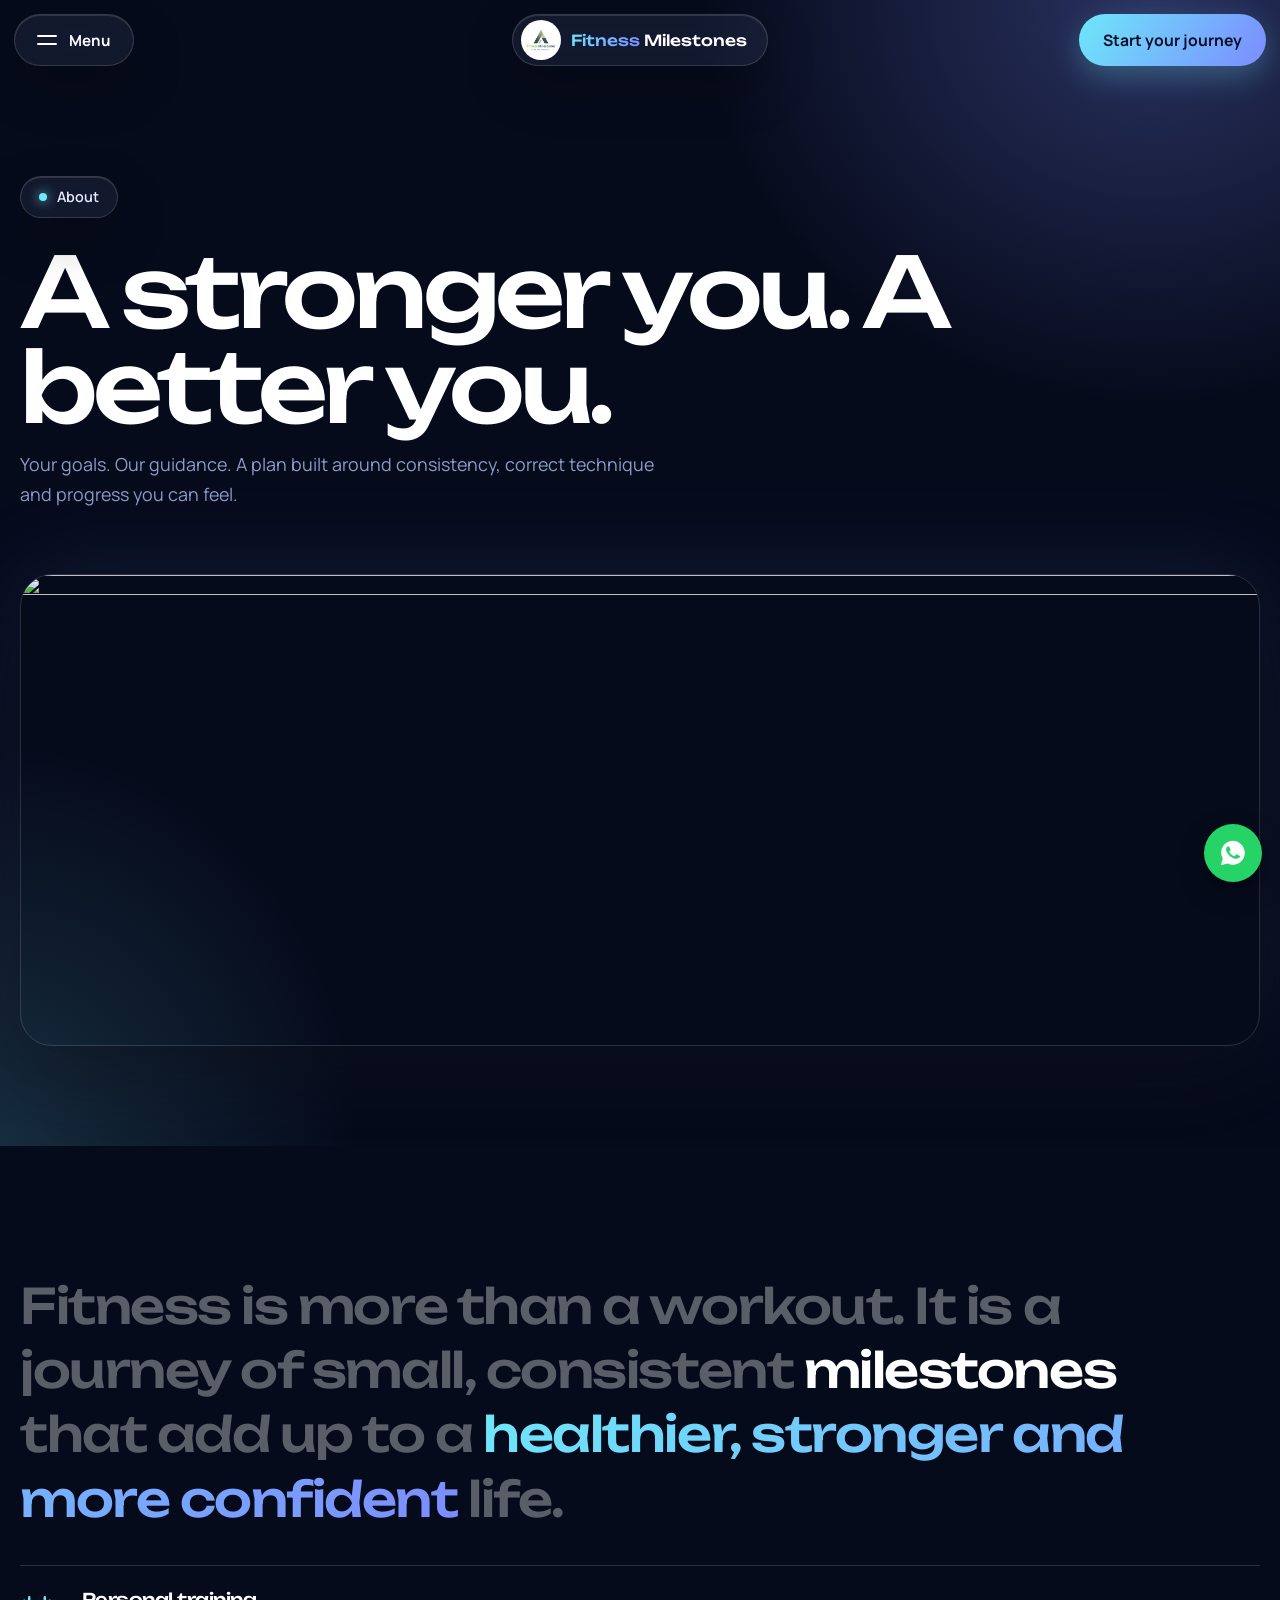
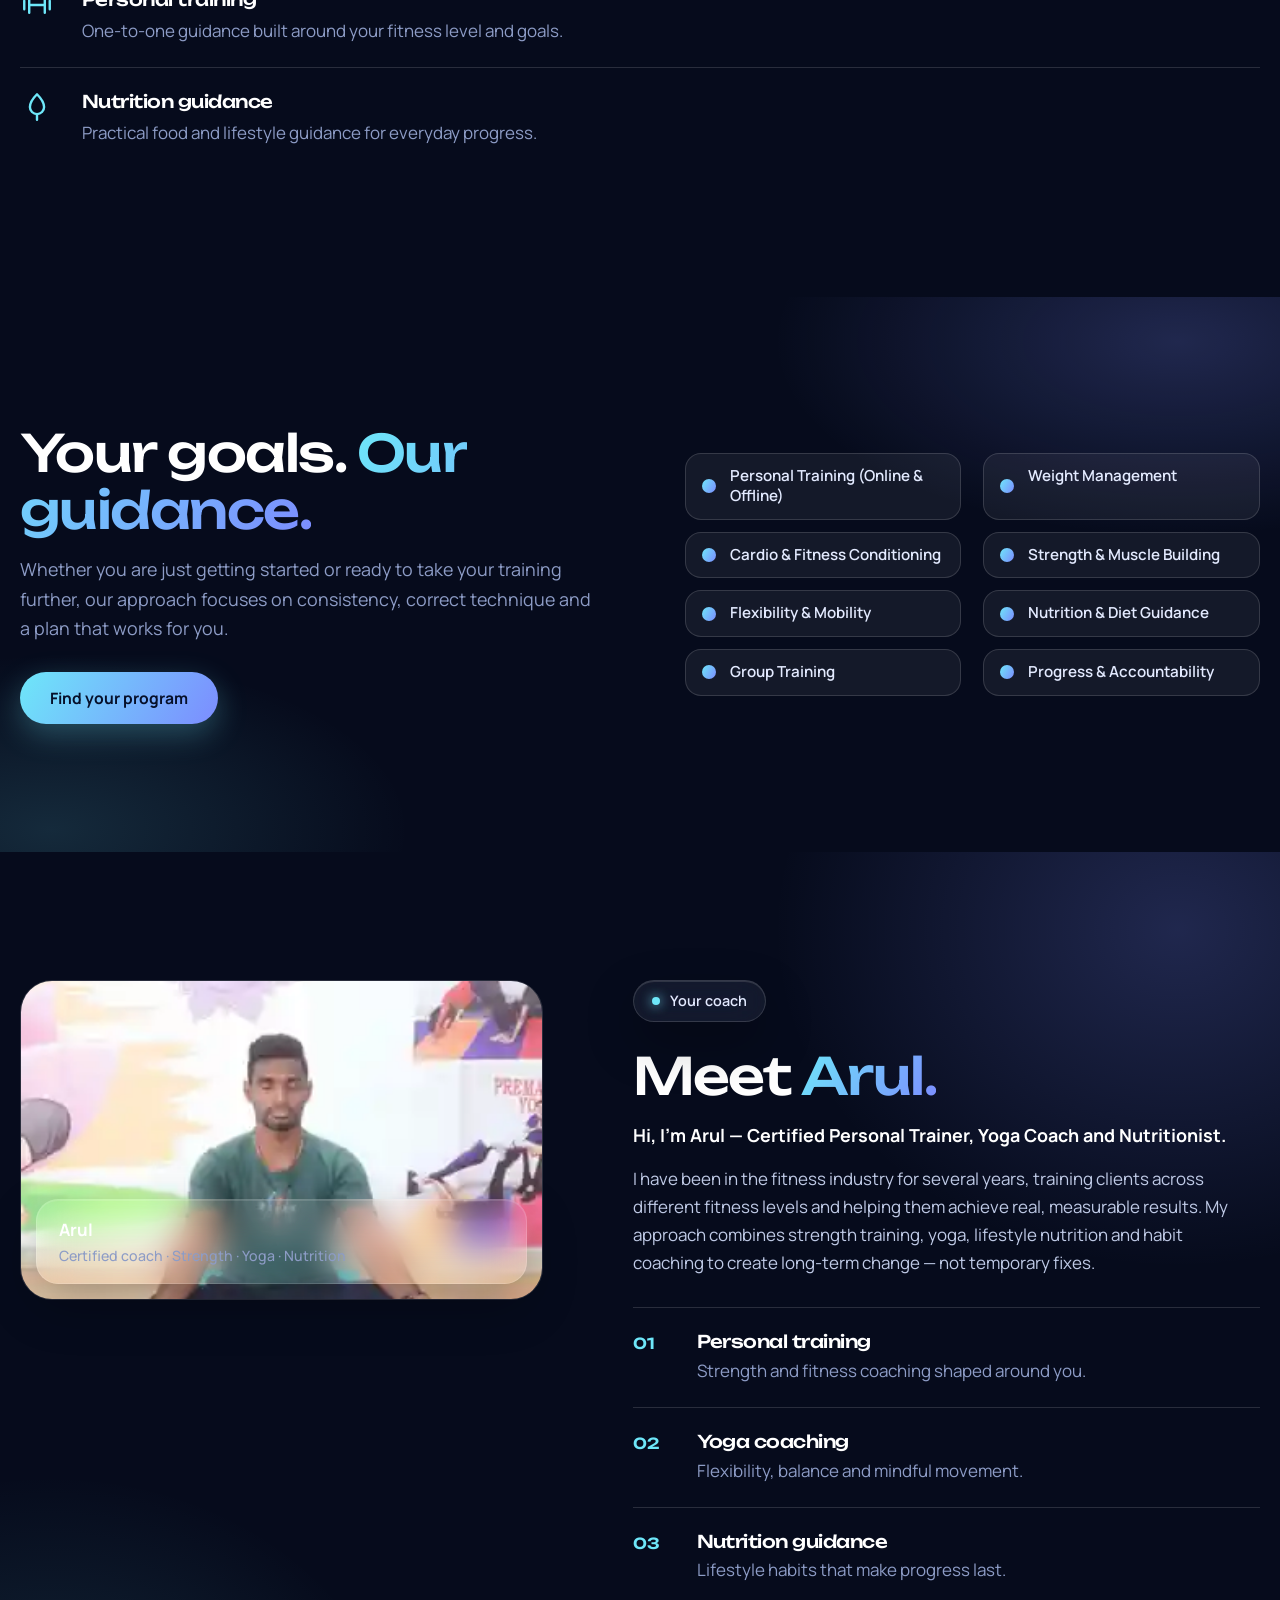
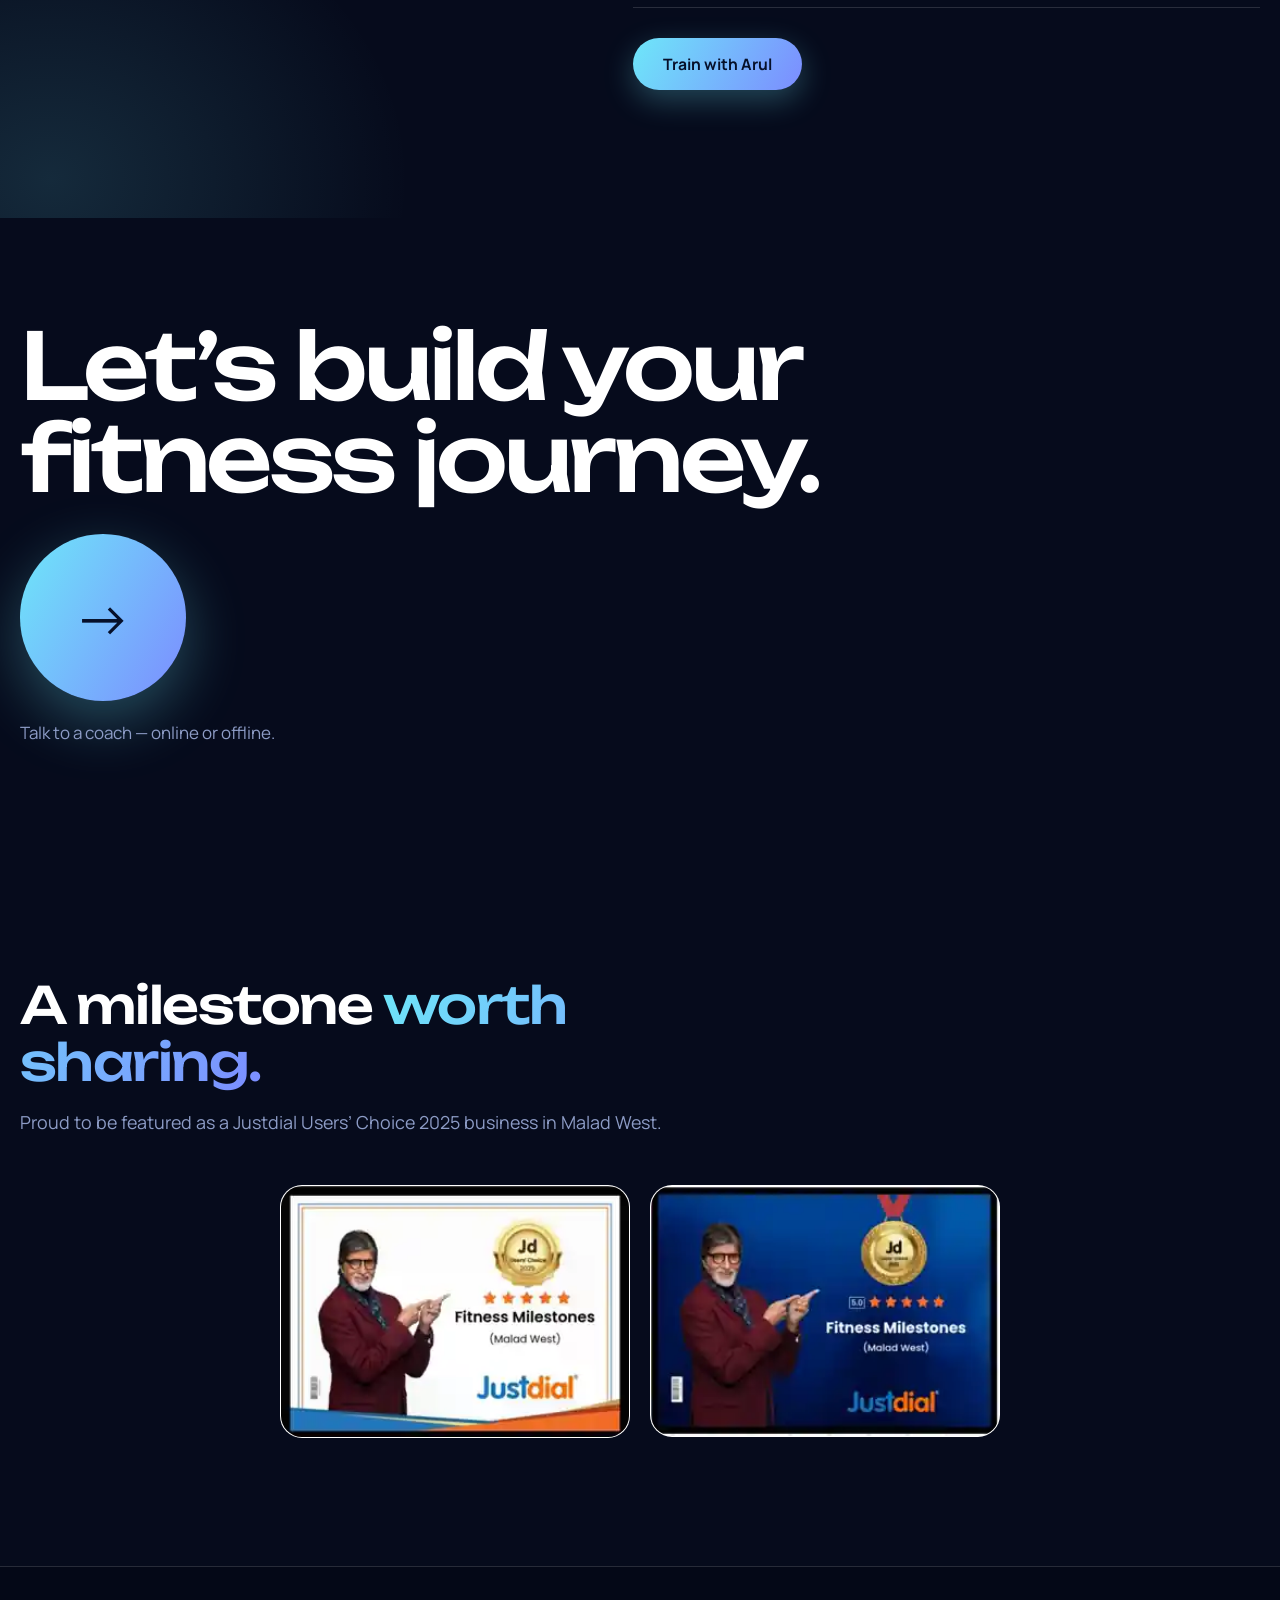
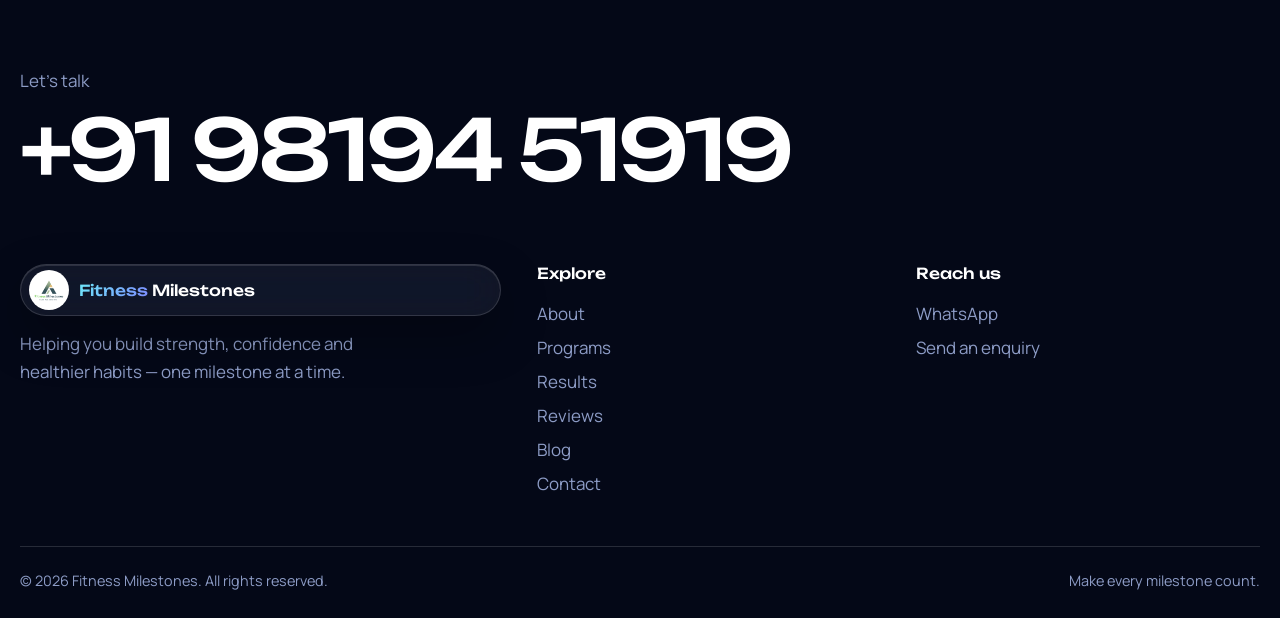
==== commit 02c550e5: "Structural redesign: overlay menu, typographic hero, expanding panels, stacking steps, accordion pro" ====
--- a/about.html
+++ b/about.html
@@ -7,8 +7,8 @@
 <link href="https://fonts.googleapis.com/css2?family=Manrope:wght@400;500;600;700&family=Unbounded:wght@500;600&display=swap" rel="stylesheet">
 <link rel="stylesheet" href="assets/css/site.css"></head><body>
 <a class="skip" href="#main">Skip to content</a>
-<header class="hd"><div class="wrap nav"><a class="brand" href="index.html" aria-label="Fitness Milestones home"><img src="assets/images/fitness-milestones-logo.png" alt="" width="52" height="38"><span><b>Fitness</b> Milestones</span></a><nav class="links" id="links" aria-label="Main"><a href="index.html">Home</a><a href="about.html" aria-current="page">About</a><a href="programs.html">Programs</a><a href="results.html">Results</a><a href="reviews.html">Reviews</a><a href="blog.html">Blog</a><a href="contact.html">Contact</a><a class="m-cta" href="contact.html">Start your journey</a></nav><a class="btn" href="contact.html">Start your journey</a><button class="burger" id="burger" aria-expanded="false" aria-controls="links" aria-label="Open menu"><i></i></button></div></header>
-<main id="main"><section class="ph"><div class="bg"><img src="https://images.unsplash.com/photo-1599058945522-28d584b6f0ff?auto=format&fit=crop&w=1000&q=80" alt="" fetchpriority="high"></div><div class="wrap hg"><h1>A stronger you. A better you.</h1><p class="lead">Fitness is more than a workout. It is a journey of small, consistent milestones that add up to a healthier, stronger and more confident life.</p></div></section><section class="sec glow"><div class="wrap"><div class="intro"><img loading="lazy" src="https://images.unsplash.com/photo-1571019613454-1cb2f99b2d8b?auto=format&fit=crop&w=1000&q=80" alt="Personal fitness coaching"><div class="panel"><h2>A stronger you. A better you.</h2><p>Fitness is more than a workout. It is a journey of small, consistent milestones that add up to a healthier, stronger and more confident life. We bring together personalised training, practical nutrition guidance and ongoing motivation.</p><a class="btn" href="about.html">About us</a></div></div><div class="mini"><div><svg viewBox="0 0 24 24"><path d="M6.5 6.5v11M17.5 6.5v11M3 9v6M21 9v6M6.5 12h11"/></svg><h3>Personal training</h3><p>One-to-one guidance built around your fitness level and goals.</p></div><div><svg viewBox="0 0 24 24"><path d="M12 3c3 3 5 5.5 5 9a5 5 0 01-10 0c0-3.500 2-6 5-9z"/><path d="M12 21v-4"/></svg><h3>Nutrition</h3><p>Practical food and lifestyle guidance for everyday progress.</p></div></div></div></section><section class="sec band"><div class="wrap sp r"><div><h2>Your goals. Our guidance.</h2><p class="lead">Whether you are just getting started or ready to take your training further, our approach focuses on consistency, correct technique and a plan that works for you.</p><ul class="checks"><li>Personal Training (Online &amp; Offline)</li><li>Weight Management</li><li>Cardio &amp; Fitness Conditioning</li><li>Strength &amp; Muscle Building</li><li>Flexibility &amp; Mobility</li><li>Nutrition &amp; Diet Guidance</li><li>Group Training</li><li>Progress &amp; Accountability</li></ul><a class="btn dk" href="programs.html">Find your program</a></div><div class="fr"><img loading="lazy" src="https://images.unsplash.com/photo-1571019613454-1cb2f99b2d8b?auto=format&fit=crop&w=1000&q=80" alt="Personal fitness coaching"></div></div></section><section class="cta"><div class="wrap"><h2>Let’s build your fitness journey.</h2><a class="btn dk" href="contact.html">Get in touch</a></div></section><section class="sec"><div class="wrap"><div class="head c"><h2>A milestone worth sharing.</h2><p class="lead">Proud to be featured as a Justdial Users’ Choice 2025 business in Malad West.</p></div><div class="aw"><img loading="lazy" src="assets/images/justdial-white.webp" alt="Justdial Users’ Choice 2025 recognition for Fitness Milestones, Malad West" width="320" height="231"><img loading="lazy" src="assets/images/justdial-blue.webp" alt="Justdial Users’ Choice 2025 recognition for Fitness Milestones, Malad West" width="320" height="230"></div></div></section></main>
-<footer><div class="wrap"><div class="ft"><div><a class="brand" href="index.html" aria-label="Fitness Milestones home"><img src="assets/images/fitness-milestones-logo.png" alt="" width="52" height="38"><span><b>Fitness</b> Milestones</span></a><p>Helping you build strength, confidence and healthier habits — one milestone at a time.</p></div><div><h4>Explore</h4><a href="about.html">About</a><a href="programs.html">Programs</a><a href="results.html">Results</a><a href="reviews.html">Reviews</a><a href="blog.html">Blog</a><a href="contact.html">Contact</a></div><div><h4>Talk to us</h4><a href="tel:+919819451919">+91 98194 51919</a><a href="https://wa.me/919819451919" target="_blank" rel="noopener">WhatsApp</a></div></div>
+<header class="hd"><div class="nav"><button class="mbtn" id="burger" aria-expanded="false" aria-controls="links" aria-label="Open menu"><i></i>Menu</button><a class="brand" href="index.html" aria-label="Fitness Milestones home"><img src="assets/images/fitness-milestones-logo.png" alt="" width="40" height="40"><span><b>Fitness</b> Milestones</span></a><a class="btn" href="contact.html">Start your journey</a><nav class="links" id="links" aria-label="Main"><a style="--i:0" href="index.html">Home</a><a style="--i:1" href="about.html" aria-current="page">About</a><a style="--i:2" href="programs.html">Programs</a><a style="--i:3" href="results.html">Results</a><a style="--i:4" href="reviews.html">Reviews</a><a style="--i:5" href="blog.html">Blog</a><a style="--i:6" href="contact.html">Contact</a></nav></div></header>
+<main id="main"><section class="ph"><div class="wrap"><span class="tag">About</span><h1 class="mega sm">A stronger you. A better you.</h1><p class="lead">Your goals. Our guidance. A plan built around consistency, correct technique and progress you can feel.</p><div class="shot"><img src="https://images.unsplash.com/photo-1571019613454-1cb2f99b2d8b?auto=format&fit=crop&w=1000&q=80" alt="" fetchpriority="high"></div></div></section><section class="sec"><div class="wrap"><p class="stmt">Fitness is more than a workout. It is a journey of small, consistent <em>milestones</em> that add up to a <em class="g">healthier, stronger and more confident</em> life.</p><div class="mini"><div><svg viewBox="0 0 24 24"><path d="M6.5 6.5v11M17.5 6.5v11M3 9v6M21 9v6M6.5 12h11"/></svg><h3>Personal training</h3><p>One-to-one guidance built around your fitness level and goals.</p></div><div><svg viewBox="0 0 24 24"><path d="M12 3c3 3 5 5.5 5 9a5 5 0 01-10 0c0-3.500 2-6 5-9z"/><path d="M12 21v-4"/></svg><h3>Nutrition guidance</h3><p>Practical food and lifestyle guidance for everyday progress.</p></div></div></div></section><section class="sec band"><div class="wrap pn"><div><h2>Your goals. <span class="g">Our guidance.</span></h2><p class="lead">Whether you are just getting started or ready to take your training further, our approach focuses on consistency, correct technique and a plan that works for you.</p><a class="btn" style="margin-top:28px" href="programs.html">Find your program</a></div><ul class="checks"><li>Personal Training (Online &amp; Offline)</li><li>Weight Management</li><li>Cardio &amp; Fitness Conditioning</li><li>Strength &amp; Muscle Building</li><li>Flexibility &amp; Mobility</li><li>Nutrition &amp; Diet Guidance</li><li>Group Training</li><li>Progress &amp; Accountability</li></ul></div></section><section class="sec band"><div class="wrap arul"><div class="stk"><img loading="lazy" src="assets/images/arul.webp" alt="Arul demonstrating yoga and mindful movement" width="320" height="320"><div class="gl">Arul<small>Certified coach · Strength · Yoga · Nutrition</small></div></div><div><span class="tag">Your coach</span><h2>Meet <span class="g">Arul.</span></h2><p class="lead" style="color:#fff;font-weight:700">Hi, I’m Arul — Certified Personal Trainer, Yoga Coach and Nutritionist.</p><p style="margin:14px 0 30px">I have been in the fitness industry for several years, training clients across different fitness levels and helping them achieve real, measurable results. My approach combines strength training, yoga, lifestyle nutrition and habit coaching to create long-term change — not temporary fixes.</p><div class="lr"><b>01</b><div><h3>Personal training</h3><p>Strength and fitness coaching shaped around you.</p></div></div><div class="lr"><b>02</b><div><h3>Yoga coaching</h3><p>Flexibility, balance and mindful movement.</p></div></div><div class="lr"><b>03</b><div><h3>Nutrition guidance</h3><p>Lifestyle habits that make progress last.</p></div></div><a class="btn" style="margin-top:30px" href="contact.html">Train with Arul</a></div></div></section><section class="cta"><div class="wrap"><a class="mega-l" href="contact.html"><h2>Let’s build your fitness journey.</h2><span class="rb" aria-hidden="true">→</span></a><p class="sub">Talk to a coach — online or offline.</p></div></section><section class="sec"><div class="wrap"><div class="head"><h2>A milestone <span class="g">worth sharing.</span></h2><p class="lead">Proud to be featured as a Justdial Users’ Choice 2025 business in Malad West.</p></div><div class="aw"><img loading="lazy" src="assets/images/justdial-white.webp" alt="Justdial Users’ Choice 2025 recognition for Fitness Milestones, Malad West" width="320" height="231"><img loading="lazy" src="assets/images/justdial-blue.webp" alt="Justdial Users’ Choice 2025 recognition for Fitness Milestones, Malad West" width="320" height="230"></div></div></section></main>
+<footer><div class="wrap"><span>Let’s talk</span><a class="big" href="tel:+919819451919">+91 98194 51919</a><div class="ft"><div><a class="brand" href="index.html"><img src="assets/images/fitness-milestones-logo.png" alt="" width="40" height="40"><span><b>Fitness</b> Milestones</span></a><p>Helping you build strength, confidence and healthier habits — one milestone at a time.</p></div><div><h4>Explore</h4><a href="about.html">About</a><a href="programs.html">Programs</a><a href="results.html">Results</a><a href="reviews.html">Reviews</a><a href="blog.html">Blog</a><a href="contact.html">Contact</a></div><div><h4>Reach us</h4><a href="https://wa.me/919819451919" target="_blank" rel="noopener">WhatsApp</a><a href="contact.html">Send an enquiry</a></div></div>
 <div class="cp"><span>© <span id="year">2026</span> Fitness Milestones. All rights reserved.</span><span>Make every milestone count.</span></div></div></footer>
 <a class="wa" href="https://wa.me/919819451919?text=Hi%20Fitness%20Milestones%2C%20I%27d%20like%20to%20know%20more." target="_blank" rel="noopener" aria-label="Chat on WhatsApp"><svg viewBox="0 0 32 32"><path d="M16 3C9 3 3.4 8.6 3.4 15.5c0 2.3.6 4.4 1.7 6.3L3 29l7.4-1.9c1.8 1 3.8 1.5 5.6 1.5 7 0 12.600-5.600 12.600-12.500S23 3 16 3zm6.300 17.500c-.3.800-1.600 1.500-2.200 1.600-.6.100-1.300.100-2.100-.1-.5-.2-1.200-.4-2-.8-3.500-1.500-5.800-5.100-6-5.300-.2-.2-1.400-1.900-1.400-3.600s.9-2.500 1.200-2.900c.3-.3.700-.4.900-.4h.7c.2 0 .5-.1.800.6.300.7 1 2.500 1.100 2.700.1.200.1.400 0 .6-.1.200-.2.400-.4.600l-.6.700c-.2.200-.4.400-.2.800.2.400 1 1.600 2.100 2.600 1.400 1.200 2.600 1.600 3 1.800.4.200.6.200.8-.1.200-.3 1-1.200 1.300-1.600.3-.4.500-.3.900-.2.400.1 2.300 1.100 2.700 1.300.4.200.7.300.8.500.1.200.1.900-.2 1.700z"/></svg></a><script src="assets/js/site.js" defer></script></body></html>
--- a/assets/css/site.css
+++ b/assets/css/site.css
@@ -1,64 +1,58 @@
-:root{--bg:#060b1c;--bg2:#0b1436;--ink:#fff;--txt:#bfcae6;--muted:#8d9cc6;--cy:#6ee7f9;--pe:#7c8cff;--grad:linear-gradient(120deg,#6ee7f9,#7c8cff);--gl:rgba(255,255,255,.06);--glb:rgba(255,255,255,.14);--r:20px;--max:1180px;--e:cubic-bezier(.2,.7,.2,1)}
+:root{--bg:#060b1c;--bg2:#0a1230;--txt:#bfcae6;--muted:#8d9cc6;--cy:#6ee7f9;--pe:#7c8cff;--grad:linear-gradient(120deg,#6ee7f9,#7c8cff);--gl:rgba(255,255,255,.06);--glb:rgba(255,255,255,.14);--e:cubic-bezier(.2,.7,.2,1);--max:1240px}
 *{box-sizing:border-box;margin:0;padding:0}html{scroll-behavior:smooth}
-body{font:400 17px/1.65 Manrope,system-ui,sans-serif;color:var(--txt);background:var(--bg);overflow-x:hidden}
+body{font:400 17px/1.65 Manrope,system-ui,sans-serif;color:var(--txt);background:var(--bg);overflow-x:clip}
 img{max-width:100%;display:block}a{color:inherit;text-decoration:none}
-h1,h2,h3{font-family:Unbounded,Manrope,sans-serif;color:#fff;line-height:1.14;font-weight:500;letter-spacing:-.03em}
-h1{font-size:clamp(2.2rem,5.6vw,4.6rem)}h2{font-size:clamp(1.6rem,3.5vw,2.7rem)}h3{font-size:1.1rem;line-height:1.3}p{max-width:60ch}
+h1,h2,h3{font-family:Unbounded,Manrope,sans-serif;color:#fff;line-height:1.12;font-weight:500;letter-spacing:-.03em}h2{font-size:clamp(1.7rem,4vw,3.2rem)}h3{font-size:1.1rem;line-height:1.3}p{max-width:60ch}
 :focus-visible{outline:3px solid var(--cy);outline-offset:3px;border-radius:6px}
-.wrap{width:min(100% - 40px,var(--max));margin-inline:auto}.sec{padding:clamp(60px,9vw,116px) 0;position:relative;isolation:isolate}
-.band{background:var(--bg2)}.band::before,.glow::before{content:"";position:absolute;inset:0;z-index:-1;background:radial-gradient(45% 55% at 90% 10%,rgba(124,140,255,.22),transparent 70%),radial-gradient(40% 50% at 5% 95%,rgba(110,231,249,.14),transparent 70%)}
-.lead{font-size:1.1rem;color:var(--muted);margin-top:16px}.head{max-width:680px;margin-bottom:44px}.head.c{margin-inline:auto;text-align:center}.head.c p{margin-inline:auto}
+.wrap{width:min(100% - 40px,var(--max));margin-inline:auto}.sec{padding:clamp(64px,10vw,130px) 0;position:relative;isolation:isolate}
+.band::before,.glow::before,.hero::before{content:"";position:absolute;inset:0;z-index:-1;background:radial-gradient(45% 50% at 92% 8%,rgba(124,140,255,.22),transparent 70%),radial-gradient(40% 45% at 4% 96%,rgba(110,231,249,.14),transparent 70%)}
+.lead{font-size:1.12rem;color:var(--muted);margin-top:16px}.head{max-width:700px;margin-bottom:48px}.g,.mega span.g{background:var(--grad);-webkit-background-clip:text;background-clip:text;color:transparent}
 .skip{position:absolute;left:-999px;top:8px;background:var(--cy);color:var(--bg);padding:10px 16px;border-radius:8px;z-index:200}.skip:focus{left:8px}
-.gl,.panel,.way,.post,.st,.led div,.rq,.mini div,.prow{background:var(--gl);border:1px solid var(--glb);backdrop-filter:blur(18px) saturate(1.4);-webkit-backdrop-filter:blur(18px) saturate(1.4);box-shadow:0 20px 50px rgba(0,0,0,.28),inset 0 1px 0 rgba(255,255,255,.12)}
-.btn{display:inline-flex;align-items:center;justify-content:center;min-height:50px;padding:12px 28px;border-radius:999px;background:var(--grad);color:#06102a;font:700 .98rem Manrope,sans-serif;border:0;cursor:pointer;box-shadow:0 10px 30px rgba(110,231,249,.28);transition:transform .25s var(--e),box-shadow .25s}
-.btn:hover{transform:translateY(-2px);box-shadow:0 16px 38px rgba(124,140,255,.45)}.btn.dk,.btn.gh{background:var(--gl);color:#fff;border:1px solid rgba(255,255,255,.28);backdrop-filter:blur(12px);box-shadow:none}.btn.dk:hover,.btn.gh:hover{background:rgba(255,255,255,.14)}
-.hd{position:fixed;top:12px;left:0;right:0;z-index:100}.nav{display:flex;align-items:center;justify-content:space-between;gap:20px;height:66px;padding:0 10px 0 20px;width:min(100% - 24px,var(--max));margin-inline:auto;background:rgba(10,18,46,.55);border:1px solid var(--glb);border-radius:22px;backdrop-filter:blur(20px) saturate(1.5);-webkit-backdrop-filter:blur(20px) saturate(1.5);box-shadow:0 12px 40px rgba(0,0,0,.35),inset 0 1px 0 rgba(255,255,255,.12)}
-.brand{display:flex;align-items:center;gap:10px;font:500 1rem Unbounded,sans-serif;color:#fff}.brand img{width:48px;height:auto;background:#fff;border-radius:10px;padding:3px 5px}.brand b{font-weight:500;background:var(--grad);-webkit-background-clip:text;background-clip:text;color:transparent}
-.links{display:flex;align-items:center;gap:2px}.links a{padding:8px 13px;border-radius:12px;font-weight:600;font-size:.93rem;color:#d4dcf4;transition:.2s}.links a:hover{background:var(--gl)}.links a[aria-current]{background:rgba(255,255,255,.12);color:#fff;box-shadow:inset 0 0 0 1px var(--glb)}
-.nav>.btn{min-height:44px;padding:8px 22px;font-size:.92rem}.burger{display:none;width:46px;height:46px;border-radius:14px;border:1px solid var(--glb);background:var(--gl);cursor:pointer;position:relative}
-.burger i,.burger i::before,.burger i::after{position:absolute;left:50%;width:18px;height:2px;background:#fff;transition:.25s;content:""}.burger i{top:50%;transform:translate(-50%,-50%)}.burger i::before{top:-6px;left:0}.burger i::after{top:6px;left:0}
-.burger[aria-expanded=true] i{background:none}.burger[aria-expanded=true] i::before{top:0;transform:rotate(45deg)}.burger[aria-expanded=true] i::after{top:0;transform:rotate(-45deg)}
-@media(min-width:961px){.m-cta{display:none!important}}
-.hero,.ph{position:relative;overflow:hidden;isolation:isolate;background:var(--bg)}.hero{min-height:94svh;display:flex;align-items:center}
-.bg{position:absolute;inset:-5% 0;z-index:-2}.bg img{width:100%;height:100%;object-fit:cover;opacity:.5}
-.hero::after,.ph::after{content:"";position:absolute;inset:0;z-index:-1;background:radial-gradient(55% 50% at 85% 15%,rgba(124,140,255,.35),transparent 70%),radial-gradient(45% 55% at 5% 100%,rgba(110,231,249,.22),transparent 70%),linear-gradient(180deg,rgba(6,11,28,.55),var(--bg) 98%)}
-.hg{display:grid;grid-template-columns:1.2fr .8fr;gap:clamp(32px,5vw,72px);align-items:center;padding:clamp(130px,15vw,170px) 0 clamp(56px,8vw,96px);width:100%}
-.tag{display:inline-flex;align-items:center;gap:10px;padding:8px 16px;border-radius:999px;background:var(--gl);border:1px solid var(--glb);backdrop-filter:blur(10px);font-weight:600;font-size:.9rem;color:#e3eaff;margin-bottom:24px}.tag::before{content:"";width:8px;height:8px;border-radius:50%;background:var(--cy);box-shadow:0 0 12px var(--cy)}
-.hero h1{font-size:clamp(2.5rem,6.4vw,5.4rem);line-height:1.02}.hero h1 span,.g{background:var(--grad);-webkit-background-clip:text;background-clip:text;color:transparent}.hero .lead{max-width:48ch;font-size:1.15rem}.acts{display:flex;flex-wrap:wrap;gap:14px;margin-top:34px}
-.hero .hg>div:first-child>*{animation:up .8s var(--e) both}.hero .hg>div:first-child>:nth-child(2){animation-delay:.1s}.hero .hg>div:first-child>:nth-child(3){animation-delay:.2s}.hero .hg>div:first-child>:nth-child(4){animation-delay:.3s}
-@keyframes up{from{opacity:0;transform:translateY(24px)}}
-.fl{display:grid;gap:14px;justify-items:end}.fl .gl{width:min(100%,290px);padding:20px 24px;border-radius:var(--r)}.fl .gl:nth-child(2){margin-right:34px}.gl b{display:block;font:500 2.2rem/1 Unbounded,sans-serif;color:#fff}.gl b i{font-style:normal;color:var(--cy)}.gl span{font-size:.92rem;color:var(--muted)}
-.ph h1{max-width:15ch;font-size:clamp(2.3rem,6vw,4.8rem)}.ph .hg{display:block}.ph .lead{max-width:52ch}
-.strip{background:var(--bg2);border-block:1px solid var(--glb);overflow:hidden}.strip ul{list-style:none;display:flex;flex-wrap:wrap;justify-content:center;padding:18px 0}.strip li{padding:2px 22px;font-weight:600;color:#dbe3fb;font-size:.95rem}.strip li+li{border-left:1px solid var(--glb)}
-.fr{position:relative;border-radius:28px;padding:10px;background:var(--gl);border:1px solid var(--glb);box-shadow:0 30px 80px rgba(0,0,0,.45),0 0 90px rgba(124,140,255,.18)}.fr img{width:100%;border-radius:20px;object-fit:cover}
-.intro{display:grid;grid-template-columns:repeat(12,1fr);align-items:center}.intro>img{grid-column:1/8;grid-row:1;width:100%;aspect-ratio:4/3.3;object-fit:cover;border-radius:28px}
-.panel{grid-column:7/13;grid-row:1;padding:clamp(28px,4vw,52px);border-radius:28px;background:rgba(10,18,46,.6)}.panel p{margin:16px 0 26px}
-.mini{display:grid;grid-template-columns:1fr 1fr;gap:18px;margin-top:22px}.mini div{padding:26px;border-radius:var(--r)}.mini svg{width:30px;height:30px;stroke:var(--cy);fill:none;stroke-width:1.8;stroke-linecap:round;stroke-linejoin:round;margin-bottom:10px}.mini p{color:var(--muted);font-size:.96rem;margin-top:6px}
-.sp{display:grid;grid-template-columns:.9fr 1.1fr;gap:clamp(36px,7vw,90px);align-items:center}.sp.r{grid-template-columns:1.1fr .9fr}.sp .fr img{aspect-ratio:1/1.05}.cap{margin-top:26px;font-weight:700;color:#fff}.cap small{display:block;font-weight:500;color:var(--muted)}
-.chips{display:flex;flex-wrap:wrap;gap:10px;margin:24px 0}.chips span{padding:8px 16px;border-radius:999px;background:var(--gl);border:1px solid var(--glb);font-weight:600;font-size:.9rem;color:#e3eaff}
-.prow{display:grid;grid-template-columns:5fr 7fr;gap:clamp(20px,4vw,48px);align-items:center;padding:14px;border-radius:28px;margin-bottom:20px}.prow img{width:100%;aspect-ratio:16/10;object-fit:cover;border-radius:18px}.prow>div{padding:8px clamp(8px,2vw,28px)}
-.prow small{font-weight:700;color:var(--cy);font-size:.9rem}.prow h3{font-size:clamp(1.3rem,2.4vw,1.8rem);margin:6px 0 10px}.prow p{color:var(--muted)}
-.tl{display:grid;grid-template-columns:repeat(4,1fr);gap:18px;counter-reset:s}.st{counter-increment:s;padding:26px;border-radius:var(--r)}.st::before{content:counter(s);display:grid;place-items:center;width:40px;height:40px;border-radius:50%;background:var(--grad);color:#06102a;font:600 .95rem Unbounded,sans-serif;margin-bottom:16px}.st p{margin-top:8px;color:var(--muted);font-size:.96rem}
-.rv{max-width:860px;margin:0 auto}.rt{display:grid}.rq{grid-area:1/1;border-radius:28px;padding:clamp(28px,5vw,56px);opacity:0;visibility:hidden;transition:.5s}.rq.on{opacity:1;visibility:visible}
-.rq blockquote{font:500 clamp(1.15rem,2.4vw,1.6rem)/1.5 Manrope,sans-serif;color:#fff}.rq cite{display:block;margin-top:24px;font-style:normal;font-weight:700;color:var(--cy)}.rq small{color:var(--muted)}
-.rc{display:flex;align-items:center;justify-content:center;gap:16px;margin-top:24px}.rc>button{width:48px;height:48px;border-radius:50%;border:1px solid var(--glb);background:var(--gl);font-size:1.2rem;cursor:pointer;color:#fff}.rc>button:hover{background:rgba(255,255,255,.16)}
-.dots{display:flex;gap:8px}.dots button{width:10px;height:10px;border:0;padding:0;border-radius:9px;background:rgba(255,255,255,.25);cursor:pointer;transition:.3s}.dots button.on{background:var(--cy);width:30px}
-.led{display:grid;grid-template-columns:repeat(3,minmax(0,1fr));gap:16px}.led div{padding:clamp(22px,4vw,44px) 10px;text-align:center;border-radius:26px}.led strong{display:block;font:500 clamp(2rem,6vw,4.4rem)/1.1 Unbounded,sans-serif;color:#fff}.led strong i{font-style:normal;color:var(--cy)}.led span{color:var(--muted);font-size:clamp(.76rem,1.6vw,1rem)}
-.cta{padding:clamp(24px,5vw,64px) 0}.cta .wrap{display:flex;align-items:center;justify-content:space-between;gap:28px;flex-wrap:wrap;padding:clamp(34px,6vw,76px);border-radius:32px;position:relative;overflow:hidden;background:linear-gradient(135deg,rgba(110,231,249,.22),rgba(124,140,255,.3));border:1px solid var(--glb);box-shadow:0 30px 80px rgba(0,0,0,.4),inset 0 1px 0 rgba(255,255,255,.18)}.cta h2{max-width:17ch;font-size:clamp(1.7rem,3.8vw,3rem)}
-.aw{display:grid;grid-template-columns:1fr 1fr;gap:20px;max-width:720px;margin:0 auto}.aw img{width:100%;height:auto;border-radius:var(--r);border:1px solid var(--glb);background:#fff}
-.checks{list-style:none;display:grid;grid-template-columns:1fr 1fr;gap:12px 24px;margin:26px 0}.checks li{padding-left:30px;position:relative;font-weight:600;color:#e3eaff}.checks li::before{content:"";position:absolute;left:0;top:.4em;width:16px;height:16px;border-radius:50%;background:var(--grad)}
-.bars{display:grid;gap:20px;margin:28px 0}.bars b{display:block;color:#fff;margin-bottom:8px}.bar{height:10px;border-radius:9px;background:rgba(255,255,255,.1);overflow:hidden}.bar i{display:block;height:100%;width:0;border-radius:9px;background:var(--grad);transition:width 1.3s var(--e)}.bars.go .bar i{width:var(--w)}
-.g3{display:grid;grid-template-columns:repeat(3,1fr);gap:22px}.post{border-radius:26px;overflow:hidden}.post img{aspect-ratio:16/10;width:100%;object-fit:cover}.post div{padding:22px 24px 28px}.post small{color:var(--cy);font-weight:700}.post h3{margin:6px 0 10px}.post p{color:var(--muted);font-size:.96rem}
-.cg{display:grid;grid-template-columns:1.1fr .9fr;gap:clamp(32px,6vw,80px);align-items:start}form{display:grid;gap:16px;margin-top:28px}label{display:grid;gap:6px;font-weight:700;color:#fff;font-size:.95rem}
-input,textarea{font:inherit;padding:14px 16px;border-radius:14px;border:1px solid var(--glb);background:rgba(255,255,255,.07);color:#fff;width:100%}input:focus,textarea:focus{outline:none;border-color:var(--cy);box-shadow:0 0 0 4px rgba(110,231,249,.18)}textarea{min-height:140px;resize:vertical}
-.ways{display:grid;gap:14px}.way{border-radius:18px;padding:18px 22px;display:block;transition:.25s var(--e)}a.way:hover{transform:translateX(4px);border-color:var(--cy)}.way b{color:#fff;display:block}.way small{color:var(--muted);font-size:.94rem;line-height:1.4;display:block}
-footer{background:#040817;color:var(--muted);padding:clamp(52px,7vw,84px) 0 26px;border-top:1px solid var(--glb)}.ft{display:grid;grid-template-columns:1.4fr 1fr 1fr;gap:36px}.ft p{margin-top:14px;max-width:34ch}.ft h4{color:#fff;font:500 .95rem Unbounded,sans-serif;margin-bottom:14px}.ft a{display:block;padding:3px 0}.ft a:hover{color:var(--cy)}
-.cp{display:flex;justify-content:space-between;gap:12px;flex-wrap:wrap;margin-top:40px;padding-top:22px;border-top:1px solid var(--glb);font-size:.9rem}
+.gl,.way,.post,.fp,.gq,.rg,.led div,.mbtn,.brand,.tag{background:var(--gl);border:1px solid var(--glb);backdrop-filter:blur(18px) saturate(1.4);-webkit-backdrop-filter:blur(18px) saturate(1.4);box-shadow:0 20px 50px rgba(0,0,0,.28),inset 0 1px 0 rgba(255,255,255,.12)}
+.btn{display:inline-flex;align-items:center;justify-content:center;min-height:52px;padding:12px 30px;border-radius:999px;background:var(--grad);color:#06102a;font:700 .98rem Manrope,sans-serif;border:0;cursor:pointer;box-shadow:0 10px 30px rgba(110,231,249,.28);transition:transform .25s var(--e),box-shadow .25s}.btn:hover{transform:translateY(-2px);box-shadow:0 16px 38px rgba(124,140,255,.45)}
+.btn.gh{background:var(--gl);color:#fff;border:1px solid rgba(255,255,255,.3);box-shadow:none;backdrop-filter:blur(12px)}.btn.gh:hover{background:rgba(255,255,255,.14)}
+.hd{position:fixed;top:14px;left:0;right:0;z-index:100}.nav{display:grid;grid-template-columns:1fr auto 1fr;align-items:center;width:min(100% - 28px,1360px);margin-inline:auto}
+.mbtn{justify-self:start;display:flex;align-items:center;gap:12px;height:52px;padding:0 22px;border-radius:999px;color:#fff;font:700 .95rem Manrope,sans-serif;cursor:pointer}.mbtn i{position:relative;width:20px;height:10px}.mbtn i::before,.mbtn i::after{content:"";position:absolute;left:0;width:100%;height:2px;background:#fff;border-radius:2px;transition:.3s var(--e)}.mbtn i::before{top:0}.mbtn i::after{bottom:0}
+.mbtn[aria-expanded=true] i::before{top:4px;transform:rotate(45deg)}.mbtn[aria-expanded=true] i::after{bottom:4px;transform:rotate(-45deg)}
+.brand{display:flex;align-items:center;gap:10px;height:52px;padding:0 20px 0 8px;border-radius:999px;font:500 .95rem Unbounded,sans-serif;color:#fff}.brand img{width:40px;height:40px;object-fit:contain;background:#fff;border-radius:50%;padding:4px}.brand b{font-weight:500}.brand b{background:var(--grad);-webkit-background-clip:text;background-clip:text;color:transparent}
+.nav>.btn{justify-self:end;min-height:52px;padding:10px 24px}
+.links{position:fixed;inset:0;z-index:-1;counter-reset:n;display:flex;flex-direction:column;justify-content:center;padding:110px max(24px,9vw) 40px;background:rgba(4,8,22,.9);backdrop-filter:blur(30px);-webkit-backdrop-filter:blur(30px);opacity:0;visibility:hidden;transition:.45s var(--e);overflow:auto}.links.open{opacity:1;visibility:visible}
+.links a{display:flex;align-items:baseline;gap:20px;width:max-content;max-width:100%;padding:2px 0;font:500 clamp(2rem,6.6vw,4.8rem)/1.12 Unbounded,sans-serif;letter-spacing:-.04em;color:#fff;opacity:0;transform:translateY(24px);transition:opacity .5s var(--e),transform .5s var(--e);transition-delay:calc(var(--i)*45ms)}.links.open a{opacity:1;transform:none}
+.links a::before{counter-increment:n;content:"0" counter(n);font:700 .9rem Manrope,sans-serif;color:var(--cy);letter-spacing:0}.links a:hover,.links a[aria-current]{background:var(--grad);-webkit-background-clip:text;background-clip:text;color:transparent}.links a:hover::before{color:var(--cy)}
+.hero,.ph{position:relative;isolation:isolate;padding:clamp(120px,14vw,176px) 0 clamp(60px,8vw,100px);overflow:hidden}.ph::before{content:"";position:absolute;inset:0;z-index:-1;background:radial-gradient(50% 50% at 90% 0,rgba(124,140,255,.3),transparent 70%),radial-gradient(40% 50% at 0 100%,rgba(110,231,249,.16),transparent 70%)}
+.tag{display:inline-flex;align-items:center;gap:10px;padding:8px 18px;border-radius:999px;font-weight:600;font-size:.9rem;color:#e3eaff;margin-bottom:26px}.tag::before{content:"";width:8px;height:8px;border-radius:50%;background:var(--cy);box-shadow:0 0 12px var(--cy)}
+.mega{font-size:clamp(2.7rem,10.4vw,9.2rem);line-height:.98;letter-spacing:-.05em}.mega.sm{font-size:clamp(2.4rem,7.6vw,6.6rem)}.ln{display:block}.ln:nth-child(2){padding-left:clamp(0px,12vw,190px)}
+.hero .tag,.hero .mega .ln,.hrow{animation:up .9s var(--e) both}.ln:nth-child(2){animation-delay:.1s}.ln:nth-child(3){animation-delay:.2s}.hrow{animation-delay:.35s}@keyframes up{from{opacity:0;transform:translateY(28px)}}
+.hrow{display:flex;align-items:center;justify-content:space-between;gap:30px;flex-wrap:wrap;margin-top:clamp(28px,4vw,48px)}.hrow .lead{max-width:44ch;margin:0}.acts{display:flex;flex-wrap:wrap;gap:14px}
+.badge{width:132px;height:132px;position:relative;flex:none}.badge svg{width:100%;height:100%;animation:spin 22s linear infinite}.badge text{font:600 10.4px Manrope,sans-serif;letter-spacing:.14em;text-transform:uppercase;fill:#cfd9f5}.badge::after{content:"↗";position:absolute;inset:0;display:grid;place-items:center;font-size:2rem;color:var(--cy)}@keyframes spin{to{transform:rotate(360deg)}}
+.shot{position:relative;margin-top:clamp(36px,5vw,64px)}.shot>img{width:100%;aspect-ratio:21/9;object-fit:cover;border-radius:32px;border:1px solid var(--glb);box-shadow:0 30px 90px rgba(0,0,0,.5),0 0 100px rgba(124,140,255,.16)}.ph .shot>img{aspect-ratio:21/8}
+.bar{position:absolute;left:50%;bottom:-36px;transform:translateX(-50%);display:flex;width:min(92%,780px);border-radius:26px}.bar div{flex:1;padding:18px 20px;text-align:center}.bar div+div{border-left:1px solid var(--glb)}.bar b{display:block;font:500 clamp(1.4rem,3.4vw,2.2rem)/1.1 Unbounded,sans-serif;color:#fff}.bar b i{font-style:normal;color:var(--cy)}.bar span{font-size:.82rem;color:var(--muted);line-height:1.3;display:block}
+.mq{overflow:hidden;padding:clamp(70px,9vw,120px) 0 0}.mq div{display:flex;width:max-content;animation:mq 32s linear infinite}.mq span{padding-right:56px;font:500 clamp(3rem,9vw,8rem)/1 Unbounded,sans-serif;color:transparent;-webkit-text-stroke:1.5px rgba(255,255,255,.26);white-space:nowrap}@keyframes mq{to{transform:translateX(-50%)}}
+.stmt{font:500 clamp(1.5rem,3.8vw,3.1rem)/1.32 Unbounded,sans-serif;letter-spacing:-.03em;color:rgba(255,255,255,.34);max-width:24em}.stmt em{font-style:normal;color:#fff}.stmt em.g{color:transparent}
+.xp{display:flex;gap:14px;height:min(74svh,580px)}.xi{position:relative;flex:1;min-width:0;border-radius:30px;overflow:hidden;cursor:pointer;border:1px solid var(--glb);transition:flex .7s var(--e)}.xi.on{flex:3.4}.xi img{position:absolute;inset:0;width:100%;height:100%;object-fit:cover}.xi::after{content:"";position:absolute;inset:0;background:linear-gradient(180deg,transparent 30%,rgba(4,8,22,.88))}
+.xi .gl{position:absolute;left:14px;right:14px;bottom:14px;z-index:1;padding:18px 22px;border-radius:22px;overflow:hidden}.xi small{color:var(--cy);font-weight:700;font-size:.88rem;display:block;white-space:nowrap}.xi h3{white-space:nowrap;overflow:hidden;text-overflow:ellipsis;font-size:clamp(1.1rem,2vw,1.6rem)}.xi p{max-height:0;opacity:0;overflow:hidden;color:#cfd9f5;font-size:.96rem;transition:.5s var(--e)}.xi.on p{max-height:120px;opacity:1;margin-top:8px}
+.arul{display:grid;grid-template-columns:5fr 6fr;gap:clamp(32px,7vw,100px);align-items:start}.stk{position:sticky;top:110px}.stk img{width:100%;aspect-ratio:4/5;object-fit:cover;border-radius:32px;border:1px solid var(--glb)}.stk .gl{position:absolute;left:16px;right:16px;bottom:16px;padding:16px 22px;border-radius:22px;color:#fff;font-weight:700}.stk small{display:block;font-weight:500;color:var(--muted)}.stk{position:sticky}
+.lr{display:grid;grid-template-columns:64px 1fr;padding:22px 0;border-top:1px solid var(--glb)}.lr:last-of-type{border-bottom:1px solid var(--glb)}.lr b{color:var(--cy);font:600 .95rem Unbounded,sans-serif;padding-top:4px}.lr p{color:var(--muted);margin-top:4px}
+.stack .sk{position:sticky;top:calc(96px + var(--i)*20px);display:grid;grid-template-columns:clamp(80px,14vw,170px) 1fr;gap:20px;align-items:center;padding:clamp(24px,4vw,46px);border-radius:30px;margin-bottom:26px;background:linear-gradient(135deg,#111e52,#0a1235);border:1px solid var(--glb);box-shadow:0 -14px 40px rgba(0,0,0,.4),inset 0 1px 0 rgba(255,255,255,.12)}.sk b{font:500 clamp(2.6rem,7vw,5.6rem)/1 Unbounded,sans-serif;background:var(--grad);-webkit-background-clip:text;background-clip:text;color:transparent}.sk p{color:var(--muted);margin-top:8px}
+.led{display:grid;grid-template-columns:repeat(3,minmax(0,1fr));gap:16px}.led div{padding:clamp(24px,4vw,48px) 10px;text-align:center;border-radius:28px}.led strong{display:block;font:500 clamp(2rem,6vw,4.6rem)/1.1 Unbounded,sans-serif;color:#fff}.led strong i{font-style:normal;color:var(--cy)}.led span{color:var(--muted);font-size:clamp(.76rem,1.6vw,1rem)}
+.rv{max-width:900px;margin:0 auto;text-align:center}.rt{display:grid}.rq{grid-area:1/1;opacity:0;visibility:hidden;transition:.6s}.rq.on{opacity:1;visibility:visible}.rq::before{content:"“";display:block;font:500 7rem/.7 Unbounded,sans-serif;background:var(--grad);-webkit-background-clip:text;background-clip:text;color:transparent;margin-bottom:10px}
+.rq blockquote{font:500 clamp(1.25rem,2.8vw,2rem)/1.45 Manrope,sans-serif;color:#fff;margin-inline:auto;max-width:28em}.rq cite{display:block;margin-top:26px;font-style:normal;font-weight:700;color:var(--cy)}.rq small{color:var(--muted)}
+.rc{display:flex;align-items:center;justify-content:center;gap:16px;margin-top:32px}.rc>button{width:50px;height:50px;border-radius:50%;border:1px solid var(--glb);background:var(--gl);font-size:1.2rem;cursor:pointer;color:#fff}.rc>button:hover{background:rgba(255,255,255,.16)}.dots{display:flex;gap:8px}.dots button{width:10px;height:10px;border:0;padding:0;border-radius:9px;background:rgba(255,255,255,.25);cursor:pointer;transition:.3s}.dots button.on{background:var(--cy);width:30px}
+.cta{padding:clamp(50px,8vw,110px) 0}.cta a.mega-l{display:flex;align-items:center;justify-content:space-between;gap:30px;flex-wrap:wrap}.cta h2{font-size:clamp(2.2rem,7.2vw,6.4rem);line-height:1;letter-spacing:-.045em;max-width:12em}.cta .rb{flex:none;width:clamp(96px,13vw,170px);height:clamp(96px,13vw,170px);border-radius:50%;background:var(--grad);display:grid;place-items:center;font-size:clamp(2rem,5vw,3.6rem);color:#06102a;transition:transform .5s var(--e),box-shadow .5s;box-shadow:0 20px 60px rgba(110,231,249,.3)}.cta a:hover .rb{transform:rotate(-45deg) scale(1.06);box-shadow:0 24px 80px rgba(124,140,255,.5)}.cta .sub{margin-top:18px;color:var(--muted)}
+.aw{display:grid;grid-template-columns:1fr 1fr;gap:20px;max-width:720px;margin:0 auto}.aw img{width:100%;height:auto;border-radius:22px;border:1px solid var(--glb);background:#fff}
+.ac{border-top:1px solid var(--glb)}.ac:last-of-type{border-bottom:1px solid var(--glb)}.ac summary{list-style:none;display:grid;grid-template-columns:clamp(48px,8vw,90px) 1fr 52px;gap:16px;align-items:center;padding:30px 4px;cursor:pointer}.ac summary::-webkit-details-marker{display:none}.ac summary b{color:var(--cy);font:600 1rem Unbounded,sans-serif}.ac summary h3{font-size:clamp(1.3rem,3.6vw,2.8rem)}.ac summary::after{content:"+";width:52px;height:52px;border-radius:50%;border:1px solid var(--glb);background:var(--gl);display:grid;place-items:center;font-size:1.6rem;color:#fff;transition:.3s}.ac[open] summary::after{content:"–";background:var(--grad);color:#06102a}
+.acb{display:grid;grid-template-columns:5fr 7fr;gap:clamp(20px,4vw,50px);align-items:center;padding:0 4px 38px}.acb img{width:100%;aspect-ratio:16/10;object-fit:cover;border-radius:26px;border:1px solid var(--glb)}.acb small{color:var(--cy);font-weight:700}.acb h3{font-size:clamp(1.2rem,2.4vw,1.7rem);margin:6px 0 10px}.acb p{color:var(--muted);margin-bottom:20px}
+.pn{display:grid;grid-template-columns:1fr 1fr;gap:clamp(32px,7vw,90px);align-items:center}.checks{list-style:none;display:grid;grid-template-columns:1fr 1fr;gap:12px 22px;margin:26px 0}.checks li{padding:12px 16px 12px 44px;position:relative;font-weight:600;color:#e3eaff;border:1px solid var(--glb);border-radius:16px;background:var(--gl);font-size:.95rem;line-height:1.35}.checks li::before{content:"";position:absolute;left:16px;top:50%;margin-top:-7px;width:14px;height:14px;border-radius:50%;background:var(--grad)}
+.mini{display:grid;gap:0;margin-top:34px}.mini div{display:grid;grid-template-columns:48px 1fr;gap:6px 14px;padding:22px 0;border-top:1px solid var(--glb)}.mini svg{grid-row:span 2;width:34px;height:34px;stroke:var(--cy);fill:none;stroke-width:1.7;stroke-linecap:round;stroke-linejoin:round}.mini p{color:var(--muted)}
+.rings{display:grid;grid-template-columns:repeat(3,1fr);gap:20px}.rg{padding:34px 20px;border-radius:30px;text-align:center}.rg div{position:relative;width:min(170px,100%);margin:0 auto 18px;aspect-ratio:1}.rg svg{width:100%;height:100%;transform:rotate(-90deg)}.rg circle{fill:none;stroke-width:9;stroke-linecap:round}.rg .t{stroke:rgba(255,255,255,.1)}.rg .v{stroke:var(--cy);stroke-dasharray:327;stroke-dashoffset:327;transition:stroke-dashoffset 1.5s var(--e);filter:drop-shadow(0 0 8px rgba(110,231,249,.6))}.rings.go .v{stroke-dashoffset:var(--o)}.rg strong{position:absolute;inset:0;display:grid;place-items:center;font:500 1.9rem Unbounded,sans-serif;color:#fff}.rg h3{font-size:1rem}
+.stg{display:grid;grid-template-columns:repeat(3,1fr);gap:22px;align-items:start}.gq{padding:34px;border-radius:30px}.gq:nth-child(2){margin-top:56px}.gq:nth-child(3){margin-top:112px}.gq::before{content:"“";display:block;font:500 4rem/.7 Unbounded,sans-serif;color:var(--cy)}.gq blockquote{color:#fff;font-size:1.08rem;margin:10px 0 20px}.gq cite{font-style:normal;font-weight:700;color:var(--cy);display:block}.gq small{color:var(--muted)}
+.feat{display:grid;grid-template-columns:1.3fr 1fr;border-radius:32px;overflow:hidden;margin-bottom:22px}.feat img{width:100%;height:100%;min-height:320px;object-fit:cover}.feat div{padding:clamp(26px,4vw,52px);align-self:center}.g2{display:grid;grid-template-columns:1fr 1fr;gap:22px}.post{border-radius:28px;overflow:hidden}.post img{aspect-ratio:16/10;width:100%;object-fit:cover}.post div{padding:24px 26px 30px}.post small{color:var(--cy);font-weight:700}.post h3{margin:6px 0 10px}.post p{color:var(--muted);font-size:.96rem}.feat h3{font-size:clamp(1.4rem,2.8vw,2.2rem)}
+.cg{display:grid;grid-template-columns:1fr 1fr;gap:clamp(32px,6vw,80px);align-items:start}.tel{display:block;font:500 clamp(1.9rem,5vw,3.8rem)/1.1 Unbounded,sans-serif;letter-spacing:-.04em;margin:18px 0 30px;background:var(--grad);-webkit-background-clip:text;background-clip:text;color:transparent}.fp{padding:clamp(26px,4vw,44px);border-radius:32px}form{display:grid;gap:16px;margin-top:22px}label{display:grid;gap:6px;font-weight:700;color:#fff;font-size:.95rem}
+input,textarea{font:inherit;padding:14px 16px;border-radius:14px;border:1px solid var(--glb);background:rgba(255,255,255,.07);color:#fff;width:100%}input:focus,textarea:focus{outline:none;border-color:var(--cy);box-shadow:0 0 0 4px rgba(110,231,249,.18)}textarea{min-height:130px;resize:vertical}
+.ways{display:grid;gap:12px}.way{border-radius:18px;padding:16px 22px;display:block;transition:.25s var(--e)}a.way:hover{transform:translateX(5px);border-color:var(--cy)}.way b{color:#fff;display:block}.way small{color:var(--muted);font-size:.94rem;line-height:1.4;display:block}
+footer{background:#040817;padding:clamp(56px,8vw,100px) 0 26px;border-top:1px solid var(--glb);color:var(--muted)}footer .big{display:block;font:500 clamp(1.7rem,6.6vw,5.6rem)/1.05 Unbounded,sans-serif;letter-spacing:-.045em;color:#fff;margin:10px 0 clamp(40px,6vw,70px);transition:.3s}footer .big:hover{background:var(--grad);-webkit-background-clip:text;background-clip:text;color:transparent}
+.ft{display:grid;grid-template-columns:1.4fr 1fr 1fr;gap:36px}.ft p{margin-top:14px;max-width:34ch}.ft h4{color:#fff;font:500 .95rem Unbounded,sans-serif;margin-bottom:14px}.ft a:not(.brand){display:block;padding:3px 0}.ft a:not(.brand):hover{color:var(--cy)}.cp{display:flex;justify-content:space-between;gap:12px;flex-wrap:wrap;margin-top:44px;padding-top:22px;border-top:1px solid var(--glb);font-size:.9rem}
 .wa{position:fixed;right:18px;bottom:calc(18px + env(safe-area-inset-bottom,0px));width:58px;height:58px;border-radius:50%;background:#25d366;display:grid;place-items:center;box-shadow:0 10px 26px rgba(0,0,0,.4);z-index:90}.wa svg{width:30px;height:30px;fill:#fff}
-@media(max-width:960px){.burger{display:block}.nav>.btn{display:none}
-.links{position:fixed;inset:90px 12px auto 12px;flex-direction:column;align-items:stretch;gap:2px;padding:14px;background:rgba(10,18,46,.92);backdrop-filter:blur(24px);-webkit-backdrop-filter:blur(24px);border:1px solid var(--glb);border-radius:24px;max-height:calc(100dvh - 104px);overflow:auto;transform:translateY(-10px);opacity:0;visibility:hidden;transition:.25s}.links.open{transform:none;opacity:1;visibility:visible}
-.links a{padding:14px 16px;font-size:1.05rem}.links .m-cta{display:flex;margin-top:10px;justify-content:center;background:var(--grad);color:#06102a}
-.hg,.sp,.sp.r,.cg{grid-template-columns:1fr}.fl{display:flex;flex-wrap:wrap;justify-content:flex-start}.fl .gl,.fl .gl:nth-child(2){width:auto;flex:1 1 150px;margin:0;padding:16px 18px}.gl b{font-size:1.7rem}.intro{display:block}.intro>img{aspect-ratio:4/3}.panel{margin:-48px 14px 0;position:relative}
-.prow{grid-template-columns:1fr}.tl{grid-template-columns:1fr 1fr}.g3{grid-template-columns:1fr 1fr}.ft{grid-template-columns:1fr 1fr}.ft>div:first-child{grid-column:1/-1}.sp.r>:first-child{order:2}}
-@media(max-width:640px){.mini,.checks,.g3,.tl,.aw{grid-template-columns:1fr}.acts .btn,.cta .btn{width:100%}.brand{font-size:.9rem}.brand img{width:40px}.fl .gl:nth-child(n+2){display:none}.strip li{padding:2px 12px;font-size:.88rem}.led{gap:8px}.led div{padding-inline:4px;border-radius:18px}.cp{flex-direction:column}}
+@media(max-width:960px){.arul,.pn,.cg,.feat,.acb{grid-template-columns:1fr}.stk{position:relative;top:0}.stk img{aspect-ratio:4/3.4}.rings,.stg{grid-template-columns:1fr}.gq:nth-child(n){margin-top:0}.ft{grid-template-columns:1fr 1fr}.ft>div:first-child{grid-column:1/-1}.g2{grid-template-columns:1fr}.xp{flex-direction:column;height:auto}.xi{flex:none;height:130px;transition:height .6s var(--e)}.xi.on{flex:none;height:360px}}
+@media(max-width:640px){.nav>.btn{display:none}.nav{grid-template-columns:1fr auto}.checks{grid-template-columns:1fr}.aw{grid-template-columns:1fr}.hrow .acts,.hrow .btn{width:100%}.badge{display:none}.ln:nth-child(2){padding-left:0}.bar div{padding:12px 6px}.bar span{font-size:.72rem}.led{gap:8px}.led div{padding-inline:4px;border-radius:18px}.cp{flex-direction:column}.stack .sk{grid-template-columns:64px 1fr}.cta .rb{width:84px;height:84px}}
 @media(prefers-reduced-motion:reduce){*,*::before,*::after{animation:none!important;transition-duration:.01ms!important}html{scroll-behavior:auto}}
